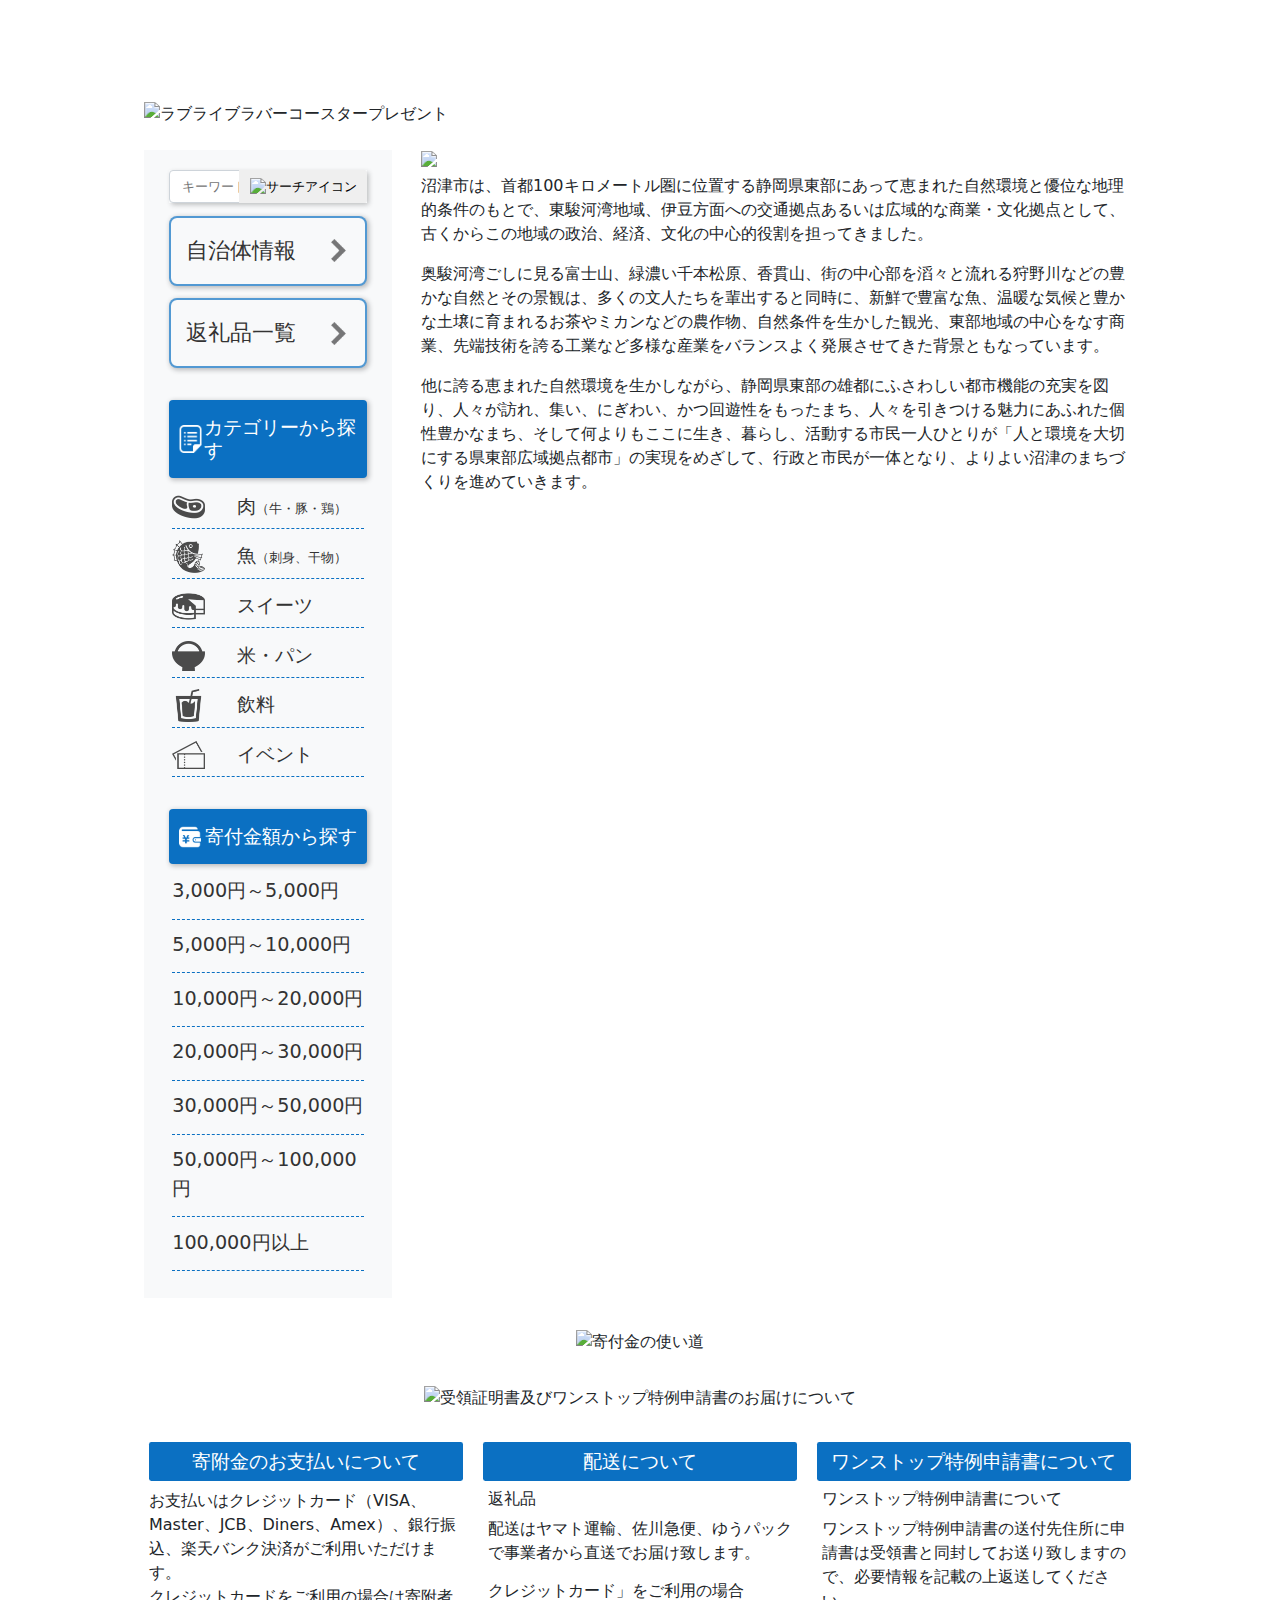
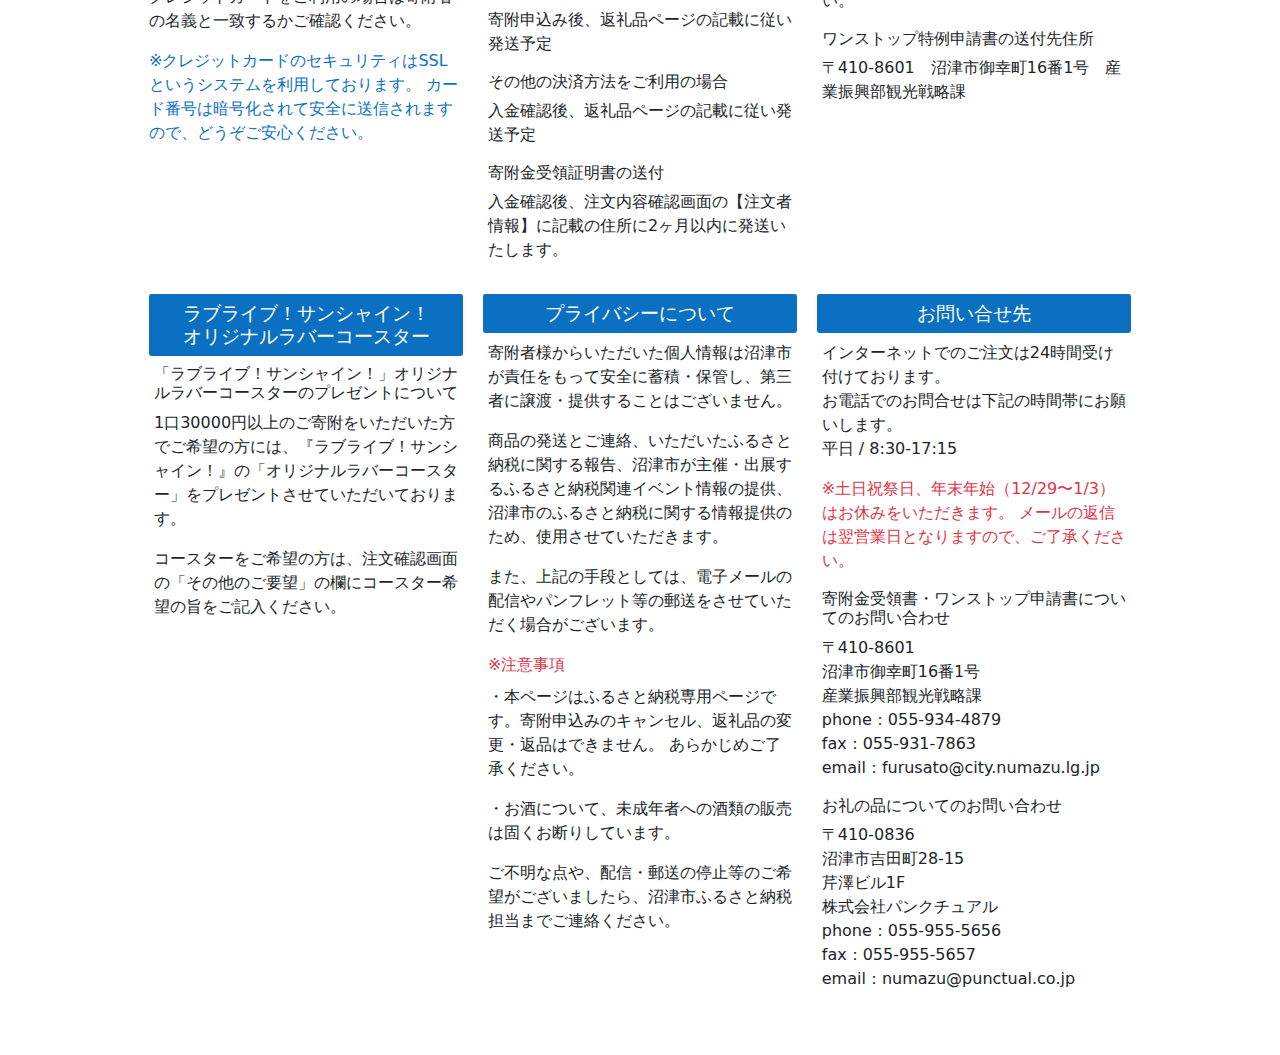
==== disgold/html/index_all_disgold.html @ 3822e291 "-" ====
<!DOCTYPE html>
<html lang="ja">

<head>
    <meta charset="UTF-8">
    <meta http-equiv="X-UA-Compatible" content="IE=edge">
    <meta name="viewport" content="width=device-width, initial-scale=1.0">
    <title>Document</title>
    <link rel="stylesheet" href="../stylesheet/style_disgold.css">
</head>

<body>
    <!------------ header ------------>
    <div class="container">
        <div class="header-container">
            <header>
                <iframe src="https://event.rakuten.co.jp/furusato/shoppage/head_2018.html" width="1020" height="95px"
                    frameborder="0" scrolling="no"></iframe>
                <img class="w-100"
                    src="https://image.rakuten.co.jp/f222038-numazu/cabinet/08473230/08474943/imgrc0114746844.jpg"
                    alt="ラブライブラバーコースタープレゼント">
            </header>
        </div>


        <div class="main_wrapper">
            <!------------ side_nav ------------>
            <!------------ form ------------>
            <nav class="left-nav">
                <ul class="left-nav-ul">
                    <li class="left-nav-li">
                        <form class="left-form" method="get" action="https://esearch.rakuten.co.jp/rms/sd/esearch/vc">
                            <input type="hidden" name="sv" value="6">
                            <input type="hidden" name="sid" value="400499">
                            <input type="hidden" name="su" value="https://www.rakuten.co.jp/f222038-numazu/">
                            <input type="hidden" name="sn" value="静岡県沼津市">
                            <input class="form-control" name="sitem" type="text" placeholder="キーワードで検索">
                            <input type="hidden" name="f" value="A">
                            <button type="submit" class="search-btn">
                                <img src="https://www.rakuten.ne.jp/gold/f222038-numazu/media/icons/search.svg"
                                    alt="サーチアイコン">
                            </button>
                        </form>
                    </li>
                    <li class="left-nav-li">
                        <a href="https://www.rakuten.co.jp/f222038-numazu/info.html">
                            <div class="box">
                                <p>自治体情報</p>
                                <img src="../../media/icons/矢印アイコン　右4.png" alt="">
                            </div>
                        </a>
                    </li>
                    <li class="left-nav-li">
                        <a href="https://search.rakuten.co.jp/search/inshop-mall/-/999999/sid.400499">
                            <div class="box">
                                <p>返礼品一覧</p>
                                <img src="../../media/icons/矢印アイコン　右4.png" alt="">
                            </div>
                        </a>
                    </li>
                </ul>


                <!------------ category ------------>
                <div class="left-cat">
                    <ul class="left-cat-ul">
                        <li class="left-cat-li-head">
                            <div class="left-cat-li-wrp">
                                <img src="../../media/icons/チェックシートのアイコン.png" alt="">
                                <h2 class="left-h2">カテゴリーから探す</h2>
                            </div>
                        </li>
                        <li class="left-cat-li">
                            <a href="https://item.rakuten.co.jp/f222038-numazu/c/0000000002/">
                                <div class="left-cat-li-wrp">
                                    <img src="../../media/icons/ステーキアイコン4.png" alt="">
                                    <p>肉<span style="font-size: 13px;">（牛・豚・鶏）</span></p>
                                </div>
                            </a>
                        </li>
                        <li class="left-cat-li">
                            <a href="https://item.rakuten.co.jp/f222038-numazu/c/0000000006/">
                                <div class="left-cat-li-wrp">
                                    <img src="../../media/icons/鯛のフリーアイコン.png" alt="">
                                    <p>魚<span style="font-size: 13px;">（刺身、干物）</span></p>
                                </div>
                            </a>
                        </li>
                        <li class="left-cat-li">
                            <a href="https://item.rakuten.co.jp/f222038-numazu/c/0000000009/">
                                <div class="left-cat-li-wrp">
                                    <img src="../../media/icons/ケーキのアイコン2.png" alt="">
                                    <p>スイーツ</p>
                                </div>
                            </a>
                        </li>
                        <li class="left-cat-li">
                            <a href="https://item.rakuten.co.jp/f222038-numazu/c/0000000003/">
                                <div class="left-cat-li-wrp">
                                    <img src="../../media/icons/ご飯のアイコン.png" alt="">
                                    <p>米・パン</p>
                                </div>
                            </a>
                        </li>
                        <li class="left-cat-li">
                            <a href="https://item.rakuten.co.jp/f222038-numazu/c/0000000008/">
                                <div class="left-cat-li-wrp">
                                    <img src="../../media/icons/無料のジュースアイコン素材.png" alt="">
                                    <p>飲料</p>
                                </div>
                            </a>
                        </li>
                        <li class="left-cat-li">
                            <a href="https://item.rakuten.co.jp/f222038-numazu/c/0000000014/">
                                <div class="left-cat-li-wrp">
                                    <img src="../../media/icons/チケットのアイコン4.png" alt="">
                                    <p>イベント</p>
                                </div>
                            </a>
                        </li>
                    </ul>
                </div>



                <!------------ amount ------------>
                <div class="left-amount">
                    <ul class="left-cat-ul">
                        <li class="left-cat-li-head">
                            <div class="left-cat-li-wrp">
                                <img src="../../media/icons/円マーク付きお財布アイコン1.png" alt="">
                                <h2 class="left-h2">寄付金額から探す</h2>
                            </div>
                        </li>
                        <li class="left-cat-li">
                            <a href="https://search.rakuten.co.jp/search/mall/?max=5000&sid=400499">
                                <p>3,000円～5,000円</p>
                            </a>
                        </li>
                        <li class="left-cat-li">
                            <a href="https://search.rakuten.co.jp/search/mall/?max=10000&min=5000&sid=400499">
                                <p>5,000円～10,000円</p>
                            </a>
                        </li>
                        <li class="left-cat-li">
                            <a href="https://search.rakuten.co.jp/search/mall/?max=20000&min=10000&sid=400499">
                                <p>10,000円～20,000円</p>
                            </a>
                        </li>
                        <li class="left-cat-li">
                            <a href="https://search.rakuten.co.jp/search/mall/?max=30000&min=20000&sid=400499">
                                <p>20,000円～30,000円</p>
                            </a>
                        </li>
                        <li class="left-cat-li">
                            <a href="https://search.rakuten.co.jp/search/mall/?max=50000&min=30000&sid=400499">
                                <p>30,000円～50,000円</p>
                            </a>
                        </li>
                        <li class="left-cat-li">
                            <a href="https://search.rakuten.co.jp/search/mall/?max=100000&min=50000&sid=400499">
                                <p>50,000円～100,000円</p>
                            </a>
                        </li>
                        <li class="left-cat-li">
                            <a href="https://search.rakuten.co.jp/search/mall/?min=100000&sid=400499">
                                <p>100,000円以上</p>
                            </a>
                        </li>
                    </ul>
                </div>
            </nav>


            <!------------ main ------------>
            <div class="main">
                <section class="numazu-pr">
                    <img src="https://image.rakuten.co.jp/f222038-numazu/cabinet/imgrc0110592953.jpg">
                    <p>沼津市は、首都100キロメートル圏に位置する静岡県東部にあって恵まれた自然環境と優位な地理的条件のもとで、東駿河湾地域、伊豆方面への交通拠点あるいは広域的な商業・文化拠点として、古くからこの地域の政治、経済、文化の中心的役割を担ってきました。
                    </p>
                    <p>奥駿河湾ごしに見る富士山、緑濃い千本松原、香貫山、街の中心部を滔々と流れる狩野川などの豊かな自然とその景観は、多くの文人たちを輩出すると同時に、新鮮で豊富な魚、温暖な気候と豊かな土壌に育まれるお茶やミカンなどの農作物、自然条件を生かした観光、東部地域の中心をなす商業、先端技術を誇る工業など多様な産業をバランスよく発展させてきた背景ともなっています。
                    </p>
                    <p>他に誇る恵まれた自然環境を生かしながら、静岡県東部の雄都にふさわしい都市機能の充実を図り、人々が訪れ、集い、にぎわい、かつ回遊性をもったまち、人々を引きつける魅力にあふれた個性豊かなまち、そして何よりもここに生き、暮らし、活動する市民一人ひとりが「人と環境を大切にする県東部広域拠点都市」の実現をめざして、行政と市民が一体となり、よりよい沼津のまちづくりを進めていきます。
                    </p>
                </section>
            </div>
        </div>


        <!------------ foorter ------------>
        <footer>
            <section>
                <ul class="footer-images">
                    <li class="footer-img">
                        <img src="https://image.rakuten.co.jp/f222038-numazu/cabinet/08473230/08474942/imgrc0114746095.jpg"
                            alt="寄付金の使い道">
                    </li>
                    <li class="footer-img">
                        <img src="https://image.rakuten.co.jp/f222038-numazu/cabinet/08473230/08474942/imgrc0114753005.jpg"
                            alt="受領証明書及びワンストップ特例申請書のお届けについて">
                    </li>
                </ul>
            </section>


            <section>
                <ul class="notes">
                    <li class="note">
                        <h3 class="note-head-line">寄附金のお支払いについて</h3>
                        <p>
                            お支払いはクレジットカード（VISA、Master、JCB、Diners、Amex）、銀行振込、楽天バンク決済がご利用いただけます。<br>
                            クレジットカードをご利用の場合は寄附者の名義と一致するかご確認ください。
                        </p>
                        <p class="text-primary">
                            ※クレジットカードのセキュリティはSSLというシステムを利用しております。
                            カード番号は暗号化されて安全に送信されますので、どうぞご安心ください。
                        </p>
                    </li>

                    <li class="note">
                        <h3 class="note-head-line">配送について</h3>
                        <ul class="note-item-ul">
                            <li class="note-item-li">
                                <h4>返礼品</h4>
                                <p>配送はヤマト運輸、佐川急便、ゆうパックで事業者から直送でお届け致します。
                                </p>
                            </li>
                            <li class="note-item-li">
                                <h4>クレジットカード」をご利用の場合</h4>
                                <p>寄附申込み後、返礼品ページの記載に従い発送予定</p>
                            </li>
                            <li class="note-item-li">
                                <h4>その他の決済方法をご利用の場合</h4>
                                <p>入金確認後、返礼品ページの記載に従い発送予定</p>
                            </li>
                            <li class="note-item-li">
                                <h4>寄附金受領証明書の送付</h4>
                                <p>入金確認後、注文内容確認画面の【注文者情報】に記載の住所に2ヶ月以内に発送いたします。</p>
                            </li>
                        </ul>
                    </li>

                    <li class="note">
                        <h3 class="note-head-line">ワンストップ特例申請書について</h3>
                        <ul class="note-item-ul">
                            <li class="note-item-li">
                                <h4>ワンストップ特例申請書について</h4>
                                <p>ワンストップ特例申請書の送付先住所に申請書は受領書と同封してお送り致しますので、必要情報を記載の上返送してください。</p>
                            </li>
                            <li class="note-item-li">
                                <h4>ワンストップ特例申請書の送付先住所</h4>
                                <p>〒410-8601　沼津市御幸町16番1号　産業振興部観光戦略課</p>
                            </li>
                        </ul>
                    </li>

                    <li class="note">
                        <h3 class="note-head-line">ラブライブ！サンシャイン！<br>オリジナルラバーコースター</h3>
                        <ul class="note-item-ul">
                            <li class="note-item-li">
                                <h4>「ラブライブ！サンシャイン！」オリジナルラバーコースターのプレゼントについて</h4>
                                <p>1口30000円以上のご寄附をいただいた方でご希望の方には、『ラブライブ！サンシャイン！』の「オリジナルラバーコースター」をプレゼントさせていただいております。
                                </p>
                                <p>コースターをご希望の方は、注文確認画面の「その他のご要望」の欄にコースター希望の旨をご記入ください。</p>
                            </li>
                        </ul>
                    </li>

                    <li class="note">
                        <h3 class="note-head-line">プライバシーについて</h3>
                        <ul class="note-item-ul">
                            <li class="note-item-li">
                                <p>
                                    寄附者様からいただいた個人情報は沼津市が責任をもって安全に蓄積・保管し、第三者に譲渡・提供することはございません。</p>
                                <p>商品の発送とご連絡、いただいたふるさと納税に関する報告、沼津市が主催・出展するふるさと納税関連イベント情報の提供、沼津市のふるさと納税に関する情報提供のため、使用させていただきます。
                                </p>
                                <p>また、上記の手段としては、電子メールの配信やパンフレット等の郵送をさせていただく場合がございます。</p>
                            </li>
                            <li class="note-item-li">
                                <p class="text-danger">※注意事項</p>
                                <p>・本ページはふるさと納税専用ページです。寄附申込みのキャンセル、返礼品の変更・返品はできません。 あらかじめご了承ください。
                                </p>
                                <p>・お酒について、未成年者への酒類の販売は固くお断りしています。</p>
                            </li>
                            <li class="note-item-li">
                                <p>
                                    ご不明な点や、配信・郵送の停止等のご希望がございましたら、沼津市ふるさと納税担当までご連絡ください。
                                </p>
                            </li>
                        </ul>
                    </li>

                    <li class="note">
                        <h3 class="note-head-line">お問い合せ先</h3>
                        <ul class="note-item-ul">
                            <li class="note-item-li">
                                <p>
                                    インターネットでのご注文は24時間受け付けております。<br>
                                    お電話でのお問合せは下記の時間帯にお願いします。<br>
                                    平日 / 8:30-17:15
                                </p>
                                <p class="text-danger">※土日祝祭日、年末年始（12/29&#12316;1/3）はお休みをいただきます。
                                    メールの返信は翌営業日となりますので、ご了承ください。
                                <p>
                            <li class="note-item-li">
                                <h4>寄附金受領書・ワンストップ申請書についてのお問い合わせ</h4>
                                <address>
                                    <p>
                                        〒410-8601<br>
                                        沼津市御幸町16番1号<br>
                                        産業振興部観光戦略課<br>
                                        phone：055-934-4879<br>
                                        fax：055-931-7863<br>
                                        email：furusato@city.numazu.lg.jp<br>
                                    </p>
                                </address>
                            </li>
                            <li class="note-item-li">
                                <h4>お礼の品についてのお問い合わせ</h4>
                                <address>
                                    <p>
                                        〒410-0836<br>
                                        沼津市吉田町28-15<br>
                                        芹澤ビル1F<br>
                                        株式会社パンクチュアル<br>
                                        phone：055-955-5656<br>
                                        fax：055-955-5657<br>
                                        email：numazu@punctual.co.jp<br>
                                    </p>
                                </address>
                            </li>
                        </ul>
                    </li>
                </ul>
            </section>
        </footer>
    </div>
</body>

</html>
---- disgold/stylesheet/style_disgold.css ----
*,::after,::before{-webkit-box-sizing:border-box;box-sizing:border-box}body{margin:0;font-family:system-ui, -apple-system, "Segoe UI", Roboto, "Helvetica Neue", Arial, "Noto Sans", "Liberation Sans", sans-serif, "Apple Color Emoji", "Segoe UI Emoji", "Segoe UI Symbol", "Noto Color Emoji";font-size:16px;font-weight:400;line-height:1.5;color:#212529;background-color:#fff}.h1,.h2,.h3,.h4,h1,h2,h3,h4{margin-top:0;margin-bottom:.5rem;font-weight:700;line-height:1.2}.h1,h1{font-size:1.5rem}.h2,h2{font-size:1.2rem}.h3,h3{font-size:1.2rem}.h4,h4{font-size:1.1rem}p{margin-top:0;margin-bottom:1rem}address{margin-bottom:1rem;font-style:normal;line-height:inherit}ul{list-style-type:none;padding:0 5px;margin-bottom:1rem;margin-top:0;margin-bottom:0}a{color:#0b70c2;text-decoration:underline}a:hover{opacity:.8}.container{max-width:992px;margin:0 auto}.header-container{max-width:1030px;margin-bottom:.6rem}.w-100{width:100%}.d-block{display:block}.d-flex{display:-webkit-box;display:-ms-flexbox;display:flex}.text-white{color:#fff}.text-danger{color:#dc3545}.text-primary{color:#0b70c2}header{margin-bottom:1.5rem}header iframe{margin-left:30px}.left-nav{color:#6c757d;background-color:#f8f9fa;padding:20px 20px 16px;width:250px}.left-nav-li{margin-bottom:.8rem}.left-nav-li .left-form{position:relative;-webkit-box-shadow:1.5px 1.5px 5px rgba(33,37,41,0.3);box-shadow:1.5px 1.5px 5px rgba(33,37,41,0.3)}.left-nav-li .left-form .form-control{display:block;width:100%;padding:.375rem .75rem;font-size:.8rem;font-weight:400;line-height:1.5;color:#212529;background-color:#fff;background-clip:padding-box;border:1px solid #ced4da;border-radius:.25rem}.left-nav-li .left-form .text-input{height:100%}.left-nav-li .left-form .search-btn{border-radius:0;-webkit-box-align:center;-ms-flex-align:center;align-items:center;background-color:#f8f9fa;border:none;width:100%;padding:0;position:absolute;padding-left:.8em;padding-right:.8em;right:0;bottom:0;height:100%;cursor:pointer;width:auto;background-color:#efefef;border-radius:0 .25em .25em 0 / 0 .25em .25em 0}.left-nav-li a{text-decoration:none !important}.left-nav-li a .box{border-radius:0;-webkit-box-align:center;-ms-flex-align:center;align-items:center;background-color:#f8f9fa;border:2px solid rgba(11,112,194,0.7);width:100%;padding:1rem 0;-webkit-box-shadow:1.5px 1.5px 5px rgba(33,37,41,0.3);box-shadow:1.5px 1.5px 5px rgba(33,37,41,0.3);display:-webkit-box;display:-ms-flexbox;display:flex;align-items:center;-ms-flex-pack:distribute;justify-content:space-around;border-radius:.5rem;-webkit-transition:.3s;transition:.3s}.left-nav-li a .box:hover{-webkit-transform:translateX(10px);transform:translateX(10px);-webkit-transition:.3s;transition:.3s}.left-nav-li a .box img{width:12%;opacity:.6}.left-nav-li a .box p{color:#333;font-size:1.4em;font-weight:400;margin-bottom:0}.left-cat-li-head{margin:2rem 0 .8rem}.left-cat-li-head .left-cat-li-wrp{display:-webkit-box;display:-ms-flexbox;display:flex;border-radius:.25rem;-webkit-box-align:center;-ms-flex-align:center;align-items:center;background-color:#0b70c2;border:none;width:100%;padding:1rem 0.5rem;-ms-flex-pack:distribute;justify-content:space-around;-webkit-box-shadow:1.5px 1.5px 5px rgba(33,37,41,0.3);box-shadow:1.5px 1.5px 5px rgba(33,37,41,0.3)}.left-cat-li-head .left-cat-li-wrp .left-h2{color:#fff;font-size:1.2rem;font-weight:400;margin-bottom:0}.left-cat-li-head .left-cat-li-wrp img{width:15%}.left-cat-li{background-color:none;margin:0 .2rem .7rem;border-bottom:1px dashed #0b70c2;padding-bottom:.3rem}.left-cat-li a{text-decoration:none}.left-cat-li a .left-cat-li-wrp{display:-webkit-box;display:-ms-flexbox;display:flex;-webkit-box-align:center;-ms-flex-align:center;align-items:center;-webkit-box-pack:none;-ms-flex-pack:none;justify-content:none;-webkit-transition:.3s;transition:.3s}.left-cat-li a .left-cat-li-wrp:hover{-webkit-transform:translateX(10px);transform:translateX(10px);-webkit-transition:.3s;transition:.3s}.left-cat-li a .left-cat-li-wrp img{width:17%}.left-cat-li a .left-cat-li-wrp p{color:#333;font-size:1.2rem;font-weight:400;margin-left:2rem;margin-bottom:0}.left-amount .left-cat-li-head img{width:12%}.left-amount .left-cat-li a{display:block;-webkit-transition:.3s;transition:.3s}.left-amount .left-cat-li a:hover{opacity:1;-webkit-transform:translateX(10px);transform:translateX(10px);-webkit-transition:.3s;transition:.3s}.left-amount .left-cat-li a p{color:#333;font-size:1.2rem;font-weight:400;padding-bottom:.5rem;margin-bottom:0}.main_wrapper{display:-webkit-box;display:-ms-flexbox;display:flex;-webkit-box-pack:justify !important;-ms-flex-pack:justify !important;justify-content:space-between !important}.main{width:750px;padding-left:1.8rem}.main img{width:100%}footer{margin:2rem auto}.footer-images .footer-img{margin-bottom:2rem;text-align:center}.footer-images .footer-img img{width:75%}.notes{display:-webkit-box;display:-ms-flexbox;display:flex;-webkit-box-pack:justify;-ms-flex-pack:justify;justify-content:space-between;-ms-flex-wrap:wrap;flex-wrap:wrap}.notes .note{width:32%;margin-bottom:1rem}.notes .note .note-head-line{border-radius:.15rem;-webkit-box-align:center;-ms-flex-align:center;align-items:center;background-color:#0b70c2;border:none;width:100%;padding:1rem 0;color:#fff;font-size:1.2rem;font-weight:400;text-align:center;padding:.5rem 0}.notes .note .note-item-li:not(:last-of-type){margin-bottom:1rem}.notes .note .note-item-li h4{font-size:1rem;font-weight:500}.notes .note .note-item-li .text-danger{margin-bottom:.5rem}#rakutenLimitedId_aroundCart span.choice+select{display:block;padding:6px;margin-bottom:2px;border-radius:2px}#rakutenLimitedId_aroundCart span.choice{display:block;position:relative;padding:6px;margin:5px 0 3px}#rakutenLimitedId_aroundCart td.floating-cart-options-table:after,#rakutenLimitedId_aroundCart td.floating-cart-options-table:before{display:block;content:"";height:1.5px;background:#ccc;width:100%;margin:20px auto;border-radius:2px}#rakutenLimitedId_aroundCart input[value="寄附を申し込む"]{background:url("https://image.rakuten.co.jp/_support-os/cabinet/04579909/imgrc0066494268.jpg") left top no-repeat !important;width:240px;height:50px;text-indent:100%;white-space:nowrap;overflow:hidden;border:none;padding:0;margin-top:5px 0;cursor:pointer}#rakutenLimitedId_aroundCart input[value="寄附を申し込む"]:hover{opacity:.8}
/*# sourceMappingURL=style_disgold.css.map */
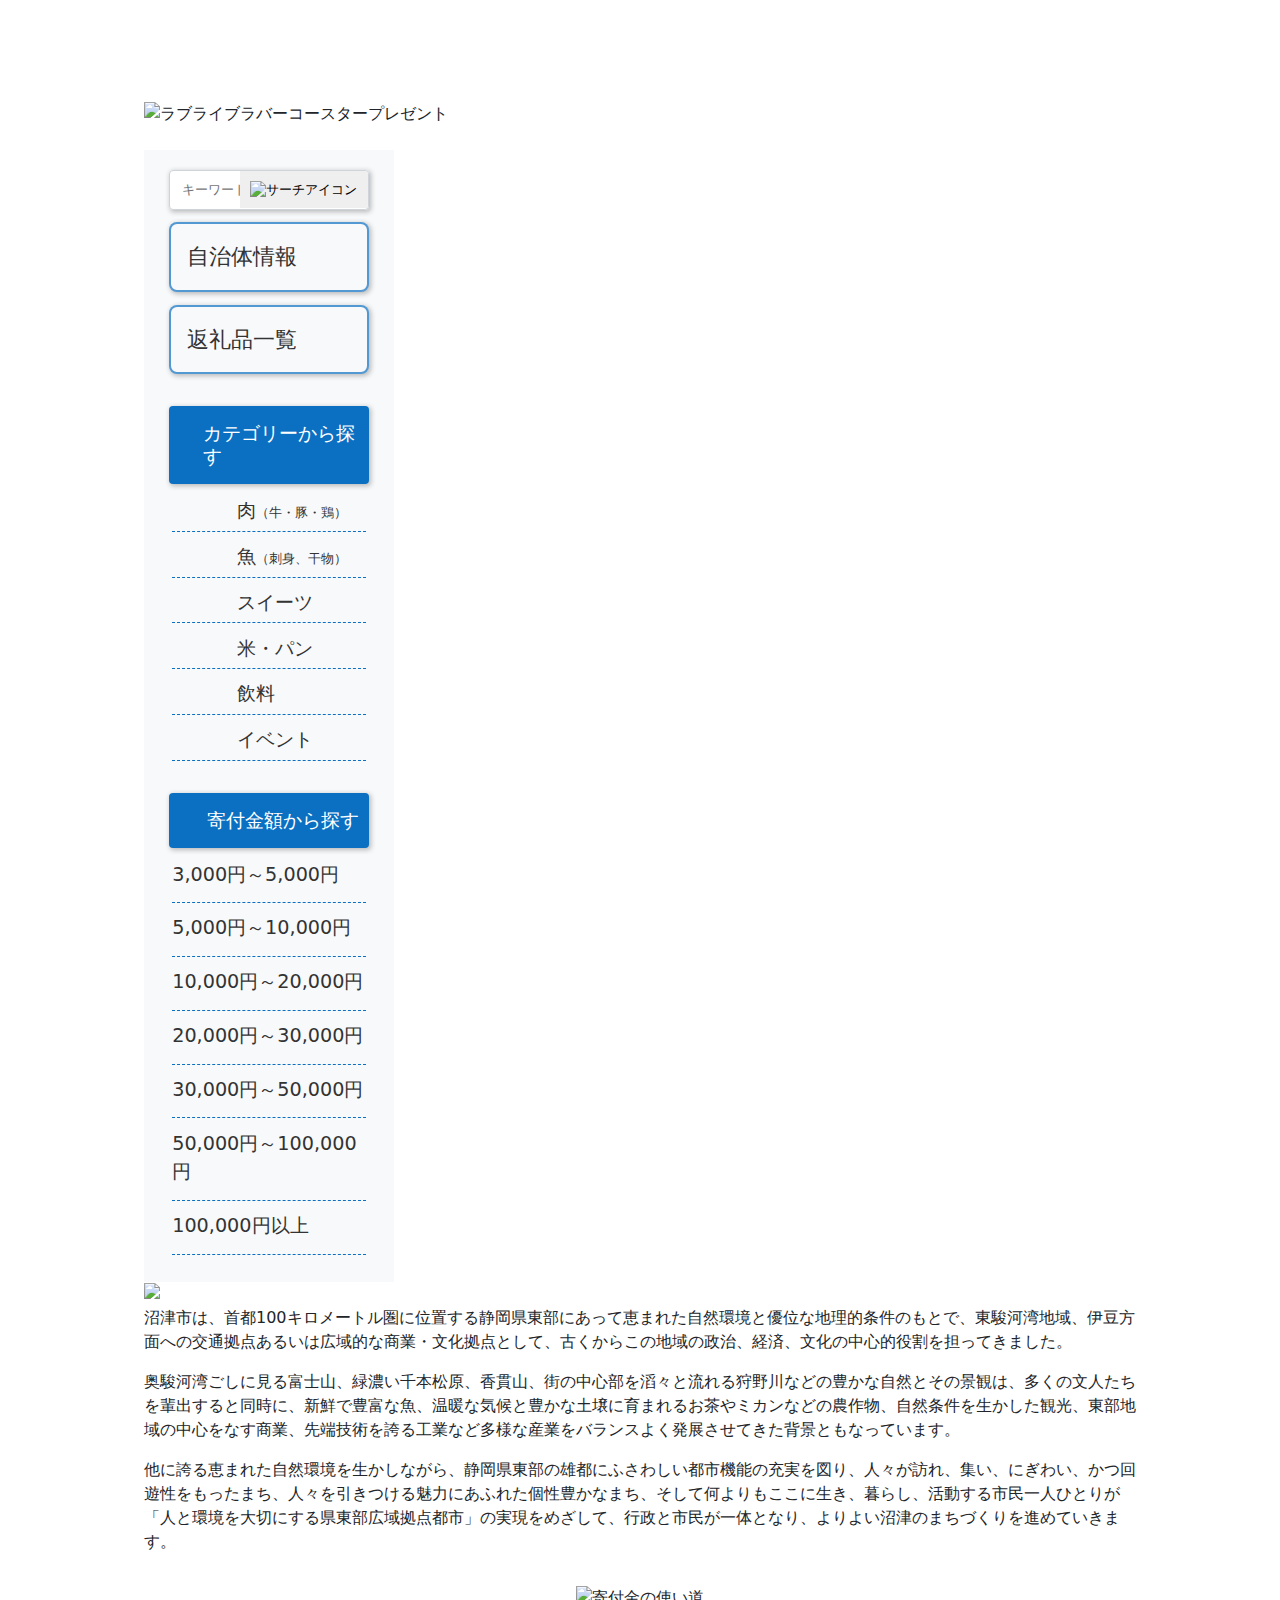
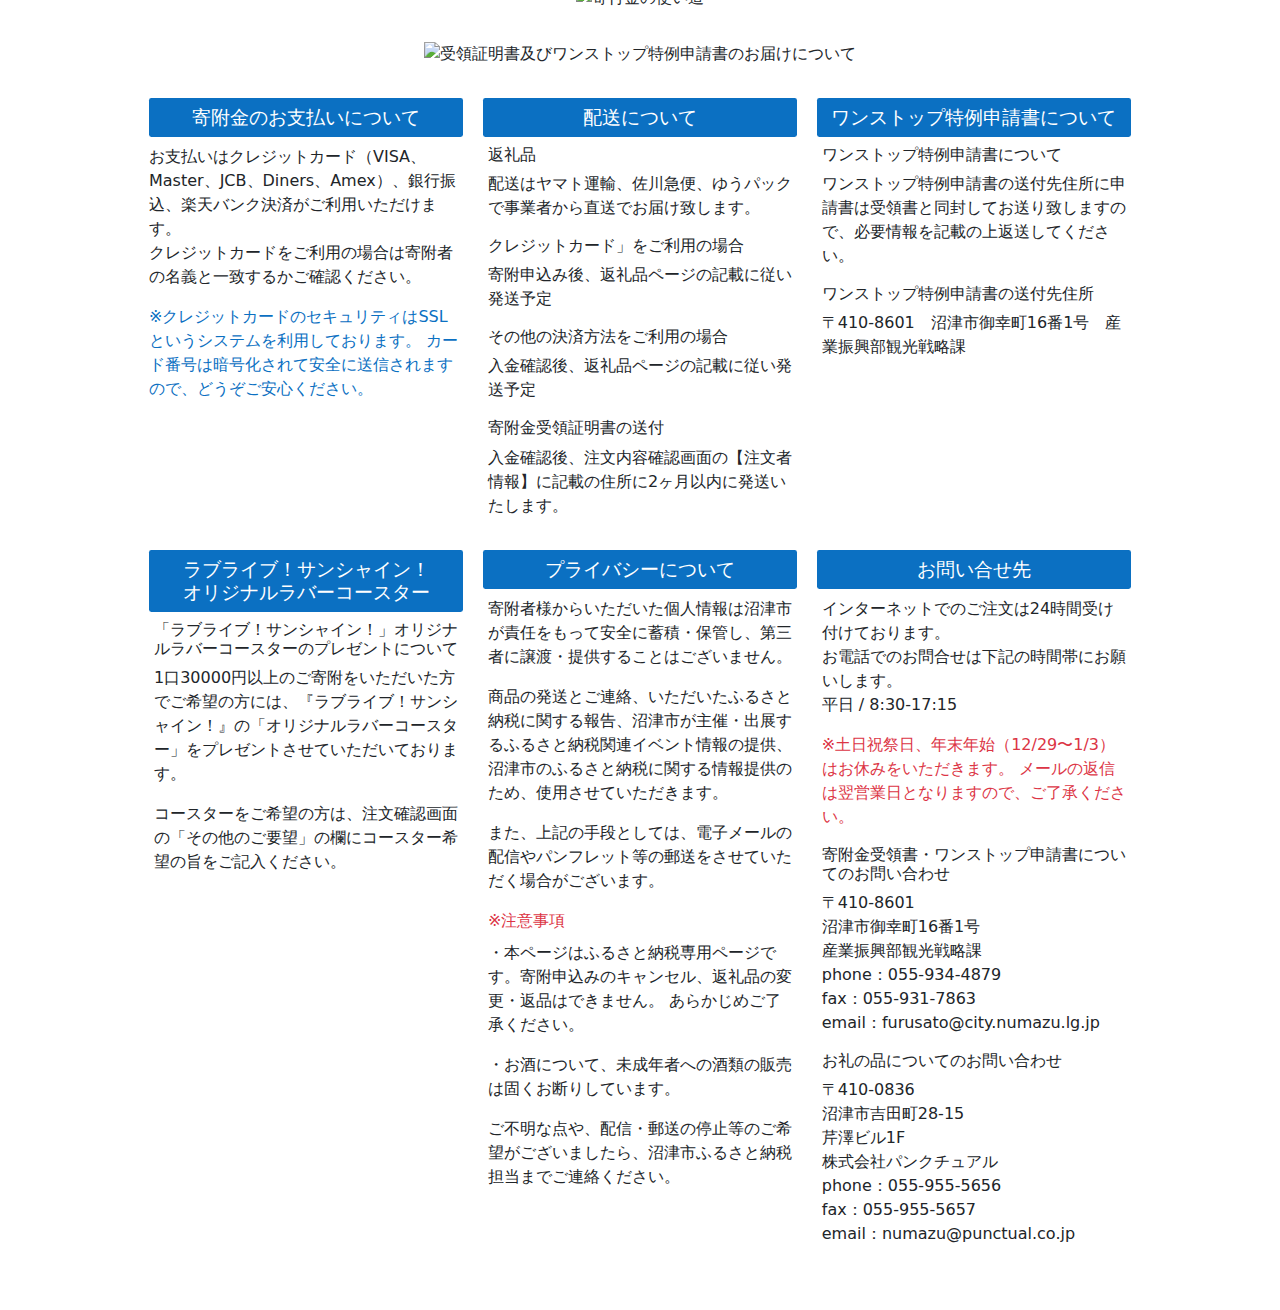
==== commit a879d629: "---" ====
--- a/disgold/html/index_all_disgold.html
+++ b/disgold/html/index_all_disgold.html
@@ -46,7 +46,7 @@
                         <a href="https://www.rakuten.co.jp/f222038-numazu/info.html">
                             <div class="box">
                                 <p>自治体情報</p>
-                                <img src="../../media/icons/矢印アイコン　右4.png" alt="">
+                                <img src="https://www.rakuten.ne.jp/gold/f222038-numazu/media/icons/icon_arrow_right.png" alt="">
                             </div>
                         </a>
                     </li>
@@ -54,7 +54,7 @@
                         <a href="https://search.rakuten.co.jp/search/inshop-mall/-/999999/sid.400499">
                             <div class="box">
                                 <p>返礼品一覧</p>
-                                <img src="../../media/icons/矢印アイコン　右4.png" alt="">
+                                <img src="https://www.rakuten.ne.jp/gold/f222038-numazu/media/icons/icon_arrow_right.png" alt="">
                             </div>
                         </a>
                     </li>
@@ -66,14 +66,14 @@
                     <ul class="left-cat-ul">
                         <li class="left-cat-li-head">
                             <div class="left-cat-li-wrp">
-                                <img src="../../media/icons/チェックシートのアイコン.png" alt="">
+                                <img src="https://www.rakuten.ne.jp/gold/f222038-numazu/media/icons/icon_check_sheet.png" alt="">
                                 <h2 class="left-h2">カテゴリーから探す</h2>
                             </div>
                         </li>
                         <li class="left-cat-li">
                             <a href="https://item.rakuten.co.jp/f222038-numazu/c/0000000002/">
                                 <div class="left-cat-li-wrp">
-                                    <img src="../../media/icons/ステーキアイコン4.png" alt="">
+                                    <img src="https://www.rakuten.ne.jp/gold/f222038-numazu/media/icons/icon_meat.png" alt="">
                                     <p>肉<span style="font-size: 13px;">（牛・豚・鶏）</span></p>
                                 </div>
                             </a>
@@ -81,7 +81,7 @@
                         <li class="left-cat-li">
                             <a href="https://item.rakuten.co.jp/f222038-numazu/c/0000000006/">
                                 <div class="left-cat-li-wrp">
-                                    <img src="../../media/icons/鯛のフリーアイコン.png" alt="">
+                                    <img src="https://www.rakuten.ne.jp/gold/f222038-numazu/media/icons/icon_tai.png" alt="">
                                     <p>魚<span style="font-size: 13px;">（刺身、干物）</span></p>
                                 </div>
                             </a>
@@ -89,7 +89,7 @@
                         <li class="left-cat-li">
                             <a href="https://item.rakuten.co.jp/f222038-numazu/c/0000000009/">
                                 <div class="left-cat-li-wrp">
-                                    <img src="../../media/icons/ケーキのアイコン2.png" alt="">
+                                    <img src="https://www.rakuten.ne.jp/gold/f222038-numazu/media/icons/icon_cake.png" alt="">
                                     <p>スイーツ</p>
                                 </div>
                             </a>
@@ -97,7 +97,7 @@
                         <li class="left-cat-li">
                             <a href="https://item.rakuten.co.jp/f222038-numazu/c/0000000003/">
                                 <div class="left-cat-li-wrp">
-                                    <img src="../../media/icons/ご飯のアイコン.png" alt="">
+                                    <img src="https://www.rakuten.ne.jp/gold/f222038-numazu/media/icons/icon_rice.png" alt="">
                                     <p>米・パン</p>
                                 </div>
                             </a>
@@ -105,7 +105,7 @@
                         <li class="left-cat-li">
                             <a href="https://item.rakuten.co.jp/f222038-numazu/c/0000000008/">
                                 <div class="left-cat-li-wrp">
-                                    <img src="../../media/icons/無料のジュースアイコン素材.png" alt="">
+                                    <img src="https://www.rakuten.ne.jp/gold/f222038-numazu/media/icons/icon_juice.png" alt="">
                                     <p>飲料</p>
                                 </div>
                             </a>
@@ -113,7 +113,7 @@
                         <li class="left-cat-li">
                             <a href="https://item.rakuten.co.jp/f222038-numazu/c/0000000014/">
                                 <div class="left-cat-li-wrp">
-                                    <img src="../../media/icons/チケットのアイコン4.png" alt="">
+                                    <img src="https://www.rakuten.ne.jp/gold/f222038-numazu/media/icons/icon_ticket.png" alt="">
                                     <p>イベント</p>
                                 </div>
                             </a>
@@ -128,7 +128,7 @@
                     <ul class="left-cat-ul">
                         <li class="left-cat-li-head">
                             <div class="left-cat-li-wrp">
-                                <img src="../../media/icons/円マーク付きお財布アイコン1.png" alt="">
+                                <img src="https://www.rakuten.ne.jp/gold/f222038-numazu/media/icons/icon_wallet.png" alt="">
                                 <h2 class="left-h2">寄付金額から探す</h2>
                             </div>
                         </li>
--- a/disgold/stylesheet/style_disgold.css
+++ b/disgold/stylesheet/style_disgold.css
@@ -1,2 +1,2 @@
-*,::after,::before{-webkit-box-sizing:border-box;box-sizing:border-box}body{margin:0;font-family:system-ui, -apple-system, "Segoe UI", Roboto, "Helvetica Neue", Arial, "Noto Sans", "Liberation Sans", sans-serif, "Apple Color Emoji", "Segoe UI Emoji", "Segoe UI Symbol", "Noto Color Emoji";font-size:16px;font-weight:400;line-height:1.5;color:#212529;background-color:#fff}.h1,.h2,.h3,.h4,h1,h2,h3,h4{margin-top:0;margin-bottom:.5rem;font-weight:700;line-height:1.2}.h1,h1{font-size:1.5rem}.h2,h2{font-size:1.2rem}.h3,h3{font-size:1.2rem}.h4,h4{font-size:1.1rem}p{margin-top:0;margin-bottom:1rem}address{margin-bottom:1rem;font-style:normal;line-height:inherit}ul{list-style-type:none;padding:0 5px;margin-bottom:1rem;margin-top:0;margin-bottom:0}a{color:#0b70c2;text-decoration:underline}a:hover{opacity:.8}.container{max-width:992px;margin:0 auto}.header-container{max-width:1030px;margin-bottom:.6rem}.w-100{width:100%}.d-block{display:block}.d-flex{display:-webkit-box;display:-ms-flexbox;display:flex}.text-white{color:#fff}.text-danger{color:#dc3545}.text-primary{color:#0b70c2}header{margin-bottom:1.5rem}header iframe{margin-left:30px}.left-nav{color:#6c757d;background-color:#f8f9fa;padding:20px 20px 16px;width:250px}.left-nav-li{margin-bottom:.8rem}.left-nav-li .left-form{position:relative;-webkit-box-shadow:1.5px 1.5px 5px rgba(33,37,41,0.3);box-shadow:1.5px 1.5px 5px rgba(33,37,41,0.3)}.left-nav-li .left-form .form-control{display:block;width:100%;padding:.375rem .75rem;font-size:.8rem;font-weight:400;line-height:1.5;color:#212529;background-color:#fff;background-clip:padding-box;border:1px solid #ced4da;border-radius:.25rem}.left-nav-li .left-form .text-input{height:100%}.left-nav-li .left-form .search-btn{border-radius:0;-webkit-box-align:center;-ms-flex-align:center;align-items:center;background-color:#f8f9fa;border:none;width:100%;padding:0;position:absolute;padding-left:.8em;padding-right:.8em;right:0;bottom:0;height:100%;cursor:pointer;width:auto;background-color:#efefef;border-radius:0 .25em .25em 0 / 0 .25em .25em 0}.left-nav-li a{text-decoration:none !important}.left-nav-li a .box{border-radius:0;-webkit-box-align:center;-ms-flex-align:center;align-items:center;background-color:#f8f9fa;border:2px solid rgba(11,112,194,0.7);width:100%;padding:1rem 0;-webkit-box-shadow:1.5px 1.5px 5px rgba(33,37,41,0.3);box-shadow:1.5px 1.5px 5px rgba(33,37,41,0.3);display:-webkit-box;display:-ms-flexbox;display:flex;align-items:center;-ms-flex-pack:distribute;justify-content:space-around;border-radius:.5rem;-webkit-transition:.3s;transition:.3s}.left-nav-li a .box:hover{-webkit-transform:translateX(10px);transform:translateX(10px);-webkit-transition:.3s;transition:.3s}.left-nav-li a .box img{width:12%;opacity:.6}.left-nav-li a .box p{color:#333;font-size:1.4em;font-weight:400;margin-bottom:0}.left-cat-li-head{margin:2rem 0 .8rem}.left-cat-li-head .left-cat-li-wrp{display:-webkit-box;display:-ms-flexbox;display:flex;border-radius:.25rem;-webkit-box-align:center;-ms-flex-align:center;align-items:center;background-color:#0b70c2;border:none;width:100%;padding:1rem 0.5rem;-ms-flex-pack:distribute;justify-content:space-around;-webkit-box-shadow:1.5px 1.5px 5px rgba(33,37,41,0.3);box-shadow:1.5px 1.5px 5px rgba(33,37,41,0.3)}.left-cat-li-head .left-cat-li-wrp .left-h2{color:#fff;font-size:1.2rem;font-weight:400;margin-bottom:0}.left-cat-li-head .left-cat-li-wrp img{width:15%}.left-cat-li{background-color:none;margin:0 .2rem .7rem;border-bottom:1px dashed #0b70c2;padding-bottom:.3rem}.left-cat-li a{text-decoration:none}.left-cat-li a .left-cat-li-wrp{display:-webkit-box;display:-ms-flexbox;display:flex;-webkit-box-align:center;-ms-flex-align:center;align-items:center;-webkit-box-pack:none;-ms-flex-pack:none;justify-content:none;-webkit-transition:.3s;transition:.3s}.left-cat-li a .left-cat-li-wrp:hover{-webkit-transform:translateX(10px);transform:translateX(10px);-webkit-transition:.3s;transition:.3s}.left-cat-li a .left-cat-li-wrp img{width:17%}.left-cat-li a .left-cat-li-wrp p{color:#333;font-size:1.2rem;font-weight:400;margin-left:2rem;margin-bottom:0}.left-amount .left-cat-li-head img{width:12%}.left-amount .left-cat-li a{display:block;-webkit-transition:.3s;transition:.3s}.left-amount .left-cat-li a:hover{opacity:1;-webkit-transform:translateX(10px);transform:translateX(10px);-webkit-transition:.3s;transition:.3s}.left-amount .left-cat-li a p{color:#333;font-size:1.2rem;font-weight:400;padding-bottom:.5rem;margin-bottom:0}.main_wrapper{display:-webkit-box;display:-ms-flexbox;display:flex;-webkit-box-pack:justify !important;-ms-flex-pack:justify !important;justify-content:space-between !important}.main{width:750px;padding-left:1.8rem}.main img{width:100%}footer{margin:2rem auto}.footer-images .footer-img{margin-bottom:2rem;text-align:center}.footer-images .footer-img img{width:75%}.notes{display:-webkit-box;display:-ms-flexbox;display:flex;-webkit-box-pack:justify;-ms-flex-pack:justify;justify-content:space-between;-ms-flex-wrap:wrap;flex-wrap:wrap}.notes .note{width:32%;margin-bottom:1rem}.notes .note .note-head-line{border-radius:.15rem;-webkit-box-align:center;-ms-flex-align:center;align-items:center;background-color:#0b70c2;border:none;width:100%;padding:1rem 0;color:#fff;font-size:1.2rem;font-weight:400;text-align:center;padding:.5rem 0}.notes .note .note-item-li:not(:last-of-type){margin-bottom:1rem}.notes .note .note-item-li h4{font-size:1rem;font-weight:500}.notes .note .note-item-li .text-danger{margin-bottom:.5rem}#rakutenLimitedId_aroundCart span.choice+select{display:block;padding:6px;margin-bottom:2px;border-radius:2px}#rakutenLimitedId_aroundCart span.choice{display:block;position:relative;padding:6px;margin:5px 0 3px}#rakutenLimitedId_aroundCart td.floating-cart-options-table:after,#rakutenLimitedId_aroundCart td.floating-cart-options-table:before{display:block;content:"";height:1.5px;background:#ccc;width:100%;margin:20px auto;border-radius:2px}#rakutenLimitedId_aroundCart input[value="寄附を申し込む"]{background:url("https://image.rakuten.co.jp/_support-os/cabinet/04579909/imgrc0066494268.jpg") left top no-repeat !important;width:240px;height:50px;text-indent:100%;white-space:nowrap;overflow:hidden;border:none;padding:0;margin-top:5px 0;cursor:pointer}#rakutenLimitedId_aroundCart input[value="寄附を申し込む"]:hover{opacity:.8}
+*,::after,::before{-webkit-box-sizing:border-box;box-sizing:border-box}body{margin:0;font-family:system-ui, -apple-system, "Segoe UI", Roboto, "Helvetica Neue", Arial, "Noto Sans", "Liberation Sans", sans-serif, "Apple Color Emoji", "Segoe UI Emoji", "Segoe UI Symbol", "Noto Color Emoji";font-size:16px;font-weight:400;line-height:1.5;color:#212529;background-color:#fff}.h1,.h2,.h3,.h4,h1,h2,h3,h4{margin-top:0;margin-bottom:.5rem;font-weight:700;line-height:1.2}.h1,h1{font-size:1.5rem}.h2,h2{font-size:1.2rem}.h3,h3{font-size:1.2rem}.h4,h4{font-size:1.1rem}p{margin-top:0;margin-bottom:1rem}address{margin-bottom:1rem;font-style:normal;line-height:inherit}ul{list-style-type:none;padding:0 5px;margin-bottom:1rem;margin-top:0;margin-bottom:0}a{color:#0b70c2;text-decoration:underline}a:hover{opacity:.8}.container{max-width:992px;margin:0 auto}.header-container{max-width:1030px;margin-bottom:.6rem}.w-100{width:100%}.d-block{display:block}.d-flex{display:-webkit-box;display:-ms-flexbox;display:flex}.text-white{color:#fff}.text-danger{color:#dc3545}.text-primary{color:#0b70c2}header{margin-bottom:1.5rem}header iframe{margin-left:30px}.left-nav{color:#6c757d;background-color:#f8f9fa;padding:20px 20px 16px;width:250px}.left-nav-li{margin-bottom:.8rem}.left-nav-li .left-form{position:relative;-webkit-box-shadow:1.5px 1.5px 5px rgba(33,37,41,0.3);box-shadow:1.5px 1.5px 5px rgba(33,37,41,0.3);border-radius:.25rem}.left-nav-li .left-form .form-control{display:block;width:100%;padding:.375rem .75rem;font-size:.8rem;font-weight:400;line-height:2;color:#212529;background-color:#fff;background-clip:padding-box;border:1.5px solid #ced4da;border-radius:.25rem}.left-nav-li .left-form .text-input{height:100%}.left-nav-li .left-form .search-btn{border-radius:0;-webkit-box-align:center;-ms-flex-align:center;align-items:center;background-color:#f8f9fa;border:none;width:100%;padding:0;position:absolute;padding-left:.8em;padding-right:.8em;right:0.07rem;bottom:0.08rem;height:100%;cursor:pointer;width:auto;background-color:#efefef;border-radius:0 .25rem .25em 0 / 0 .25em .25em 0;height:94%}.left-nav-li a{text-decoration:none !important}.left-nav-li a .box{border-radius:0;-webkit-box-align:center;-ms-flex-align:center;align-items:center;background-color:#f8f9fa;border:2px solid rgba(11,112,194,0.7);width:100%;padding:1rem 0;-webkit-box-shadow:1.5px 1.5px 5px rgba(33,37,41,0.3);box-shadow:1.5px 1.5px 5px rgba(33,37,41,0.3);display:-webkit-box;display:-ms-flexbox;display:flex;align-items:center;-ms-flex-pack:distribute;justify-content:space-around;border-radius:.5rem;-webkit-transition:.3s;transition:.3s}.left-nav-li a .box:hover{-webkit-transform:translateX(10px);transform:translateX(10px);-webkit-transition:.3s;transition:.3s}.left-nav-li a .box img{width:12%;opacity:.6}.left-nav-li a .box p{color:#333;font-size:1.4em;font-weight:400;margin-bottom:0}.left-cat-li-head{margin:2rem 0 .8rem}.left-cat-li-head .left-cat-li-wrp{display:-webkit-box;display:-ms-flexbox;display:flex;border-radius:.25rem;-webkit-box-align:center;-ms-flex-align:center;align-items:center;background-color:#0b70c2;border:none;width:100%;padding:1rem 0.5rem;-ms-flex-pack:distribute;justify-content:space-around;-webkit-box-shadow:1.5px 1.5px 5px rgba(33,37,41,0.3);box-shadow:1.5px 1.5px 5px rgba(33,37,41,0.3)}.left-cat-li-head .left-cat-li-wrp .left-h2{color:#fff;font-size:1.2rem;font-weight:400;margin-bottom:0}.left-cat-li-head .left-cat-li-wrp img{width:15%}.left-cat-li{background-color:none;margin:0 .2rem .7rem;border-bottom:1px dashed #0b70c2;padding-bottom:.3rem}.left-cat-li a{text-decoration:none}.left-cat-li a .left-cat-li-wrp{display:-webkit-box;display:-ms-flexbox;display:flex;-webkit-box-align:center;-ms-flex-align:center;align-items:center;-webkit-box-pack:none;-ms-flex-pack:none;justify-content:none;-webkit-transition:.3s;transition:.3s}.left-cat-li a .left-cat-li-wrp:hover{-webkit-transform:translateX(10px);transform:translateX(10px);-webkit-transition:.3s;transition:.3s}.left-cat-li a .left-cat-li-wrp img{width:17%}.left-cat-li a .left-cat-li-wrp p{color:#333;font-size:1.2rem;font-weight:400;margin-left:2rem;margin-bottom:0}.left-amount .left-cat-li-head img{width:12%}.left-amount .left-cat-li a{display:block;-webkit-transition:.3s;transition:.3s}.left-amount .left-cat-li a:hover{opacity:1;-webkit-transform:translateX(10px);transform:translateX(10px);-webkit-transition:.3s;transition:.3s}.left-amount .left-cat-li a p{color:#333;font-size:1.2rem;font-weight:400;padding-bottom:.5rem;margin-bottom:0}footer{margin:2rem auto}.footer-images .footer-img{margin-bottom:2rem;text-align:center}.footer-images .footer-img img{width:75%}.notes{display:-webkit-box;display:-ms-flexbox;display:flex;-webkit-box-pack:justify;-ms-flex-pack:justify;justify-content:space-between;-ms-flex-wrap:wrap;flex-wrap:wrap}.notes .note{width:32%;margin-bottom:1rem}.notes .note .note-head-line{border-radius:.15rem;-webkit-box-align:center;-ms-flex-align:center;align-items:center;background-color:#0b70c2;border:none;width:100%;padding:1rem 0;color:#fff;font-size:1.2rem;font-weight:400;text-align:center;padding:.5rem 0}.notes .note .note-item-li:not(:last-of-type){margin-bottom:1rem}.notes .note .note-item-li h4{font-size:1rem;font-weight:500}.notes .note .note-item-li .text-danger{margin-bottom:.5rem}#rakutenLimitedId_aroundCart span.choice+select{display:block;padding:6px;margin-bottom:2px;border-radius:2px}#rakutenLimitedId_aroundCart span.choice{display:block;position:relative;padding:6px;margin:5px 0 3px}#rakutenLimitedId_aroundCart td.floating-cart-options-table:after,#rakutenLimitedId_aroundCart td.floating-cart-options-table:before{display:block;content:"";height:1.5px;background:#ccc;width:100%;margin:20px auto;border-radius:2px}#rakutenLimitedId_aroundCart input[value="寄附を申し込む"]{background:url("https://image.rakuten.co.jp/_support-os/cabinet/04579909/imgrc0066494268.jpg") left top no-repeat !important;width:240px;height:50px;text-indent:100%;white-space:nowrap;overflow:hidden;border:none;padding:0;margin-top:5px 0;cursor:pointer}#rakutenLimitedId_aroundCart input[value="寄附を申し込む"]:hover{opacity:.8}
 /*# sourceMappingURL=style_disgold.css.map */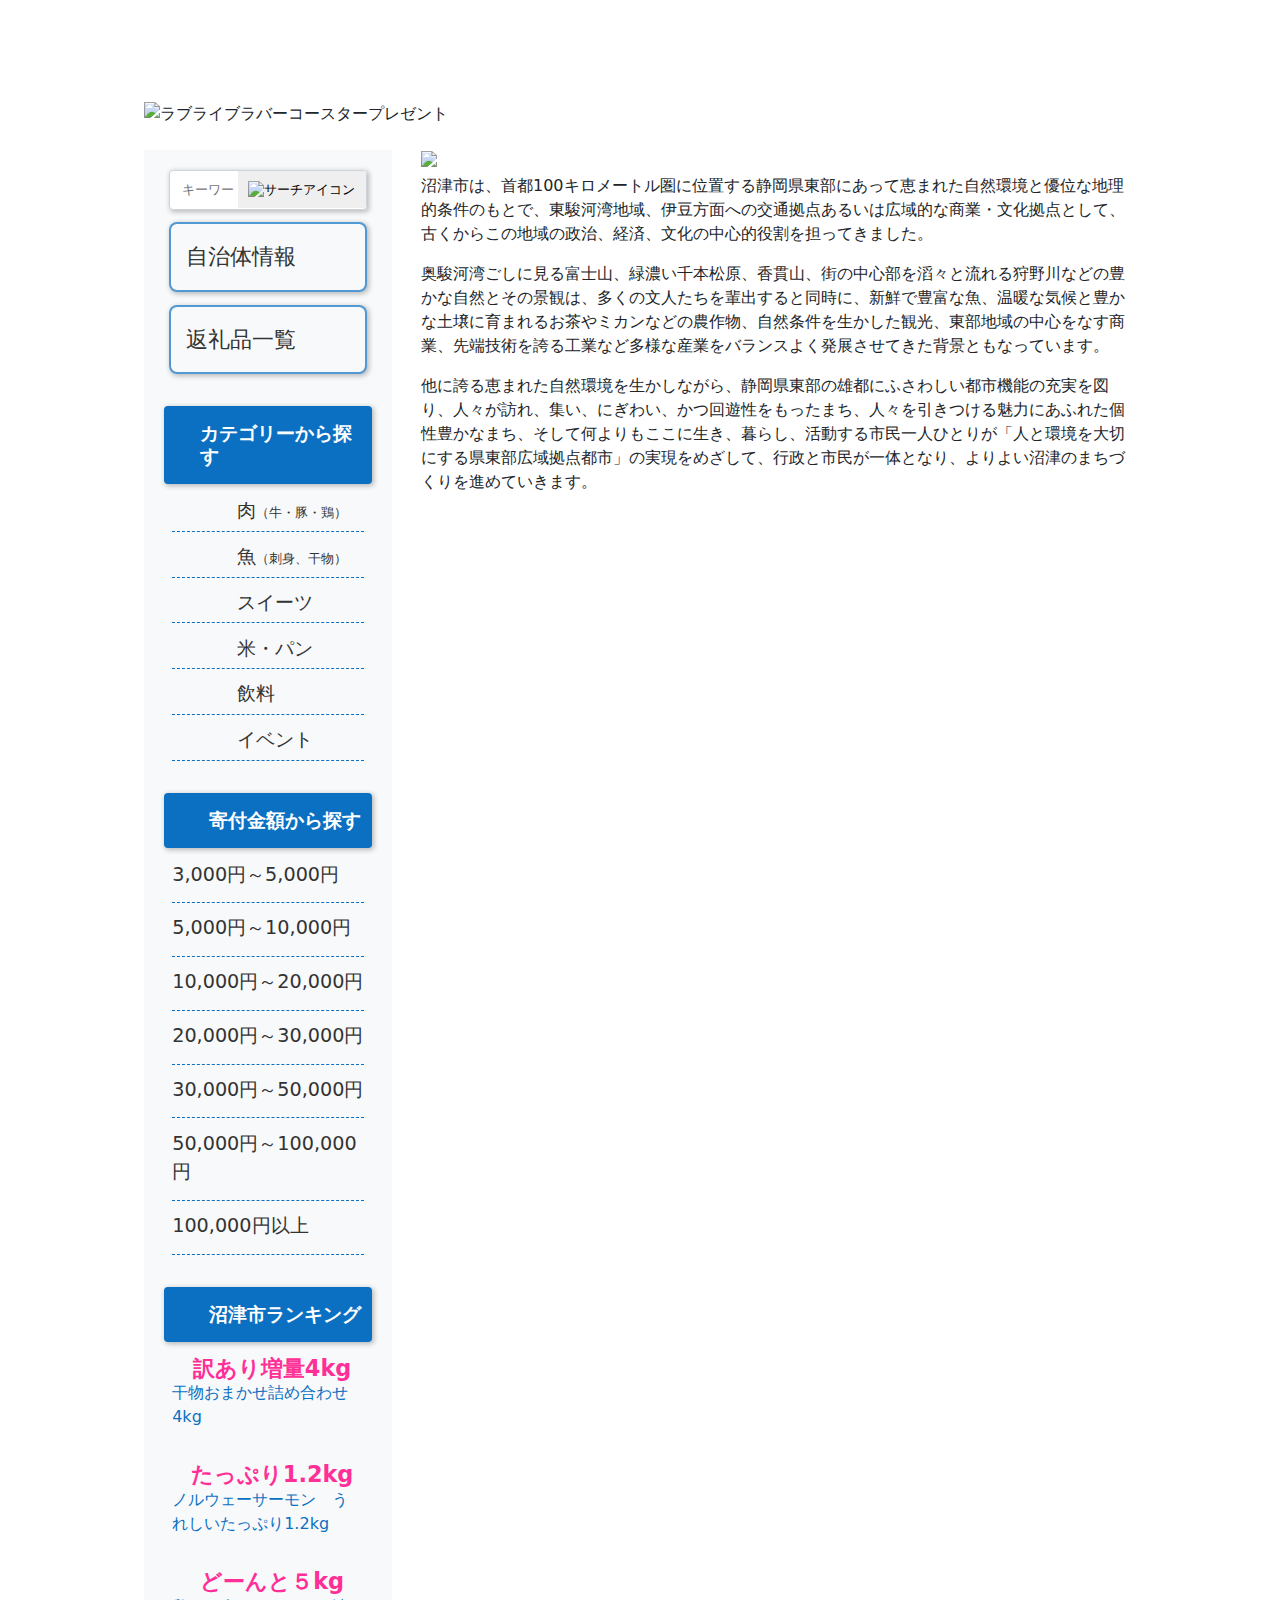
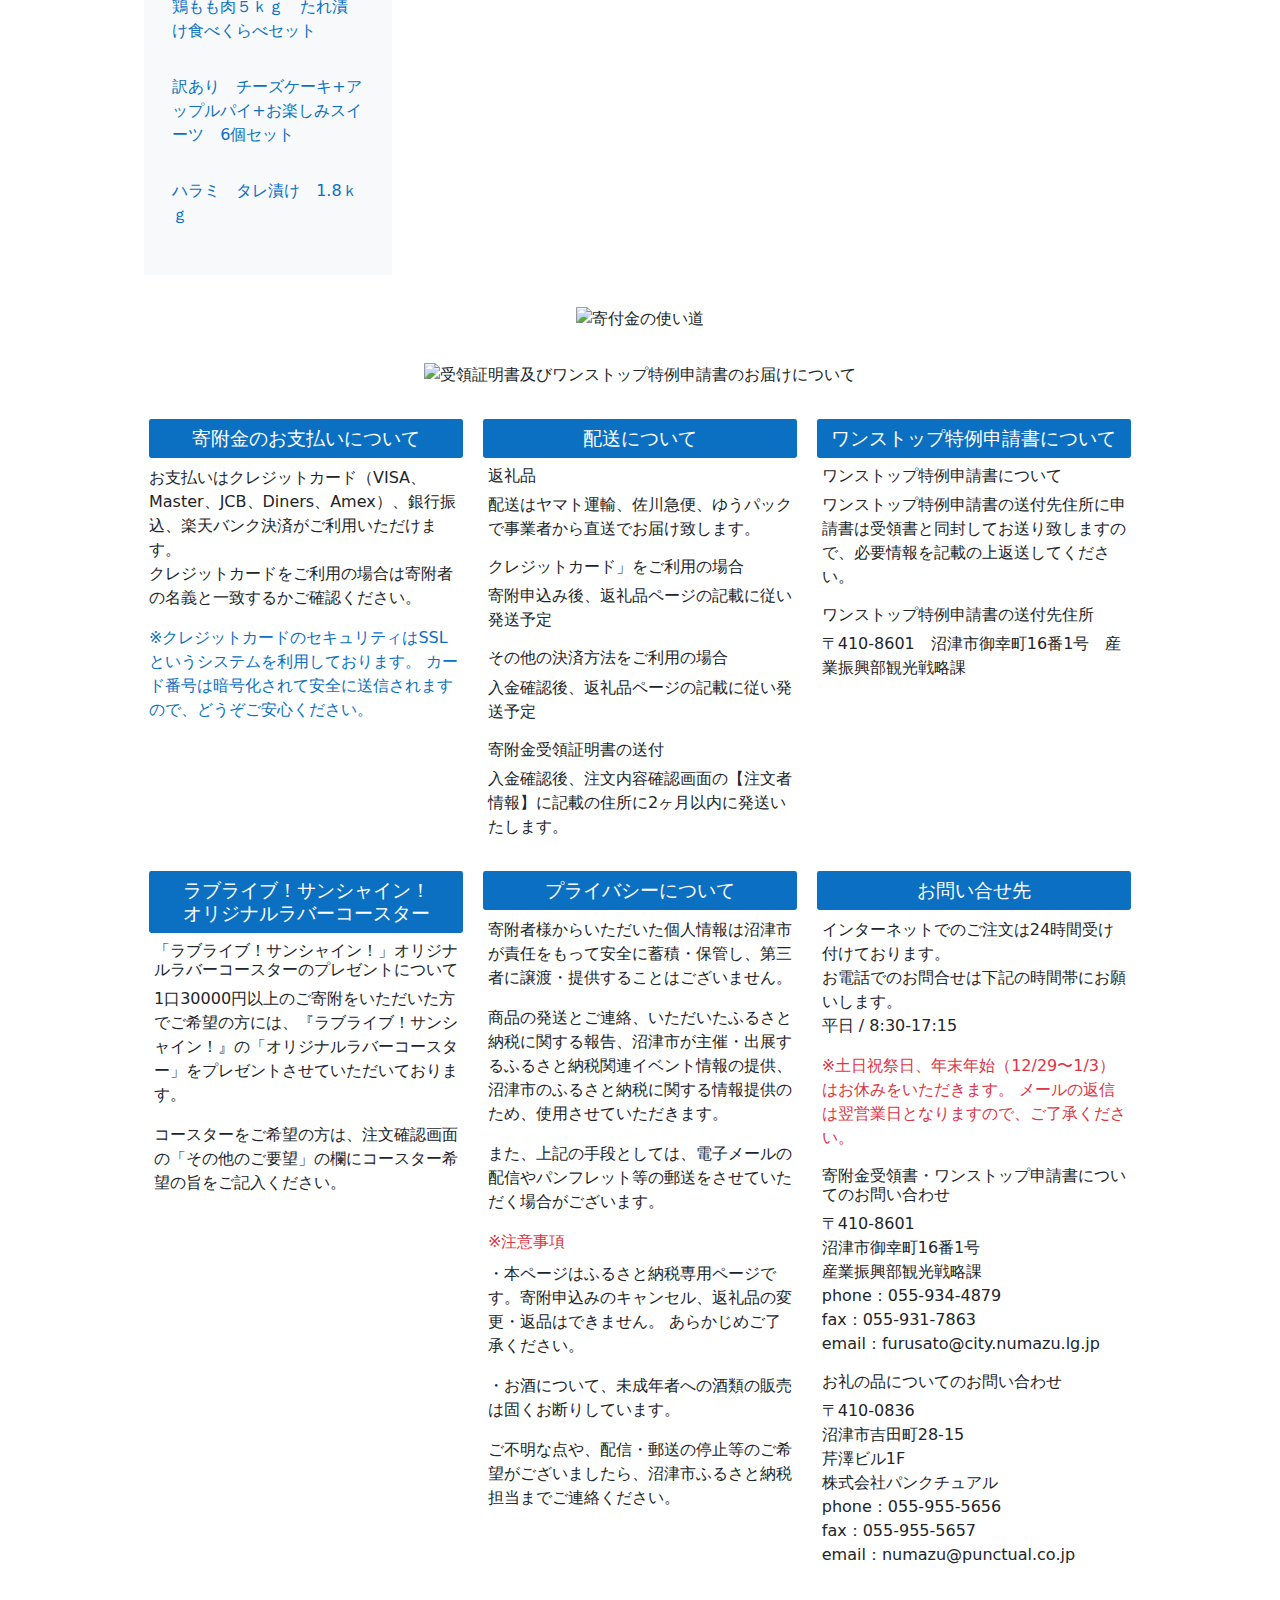
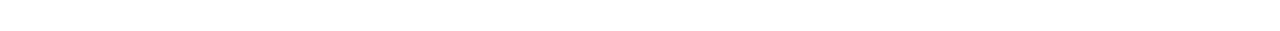
==== commit af6af534: "-----" ====
--- a/disgold/html/index_all_disgold.html
+++ b/disgold/html/index_all_disgold.html
@@ -27,8 +27,8 @@
             <!------------ side_nav ------------>
             <!------------ form ------------>
             <nav class="left-nav">
-                <ul class="left-nav-ul">
-                    <li class="left-nav-li">
+                <ul class="left-form-ul">
+                    <li class="left-form-li">
                         <form class="left-form" method="get" action="https://esearch.rakuten.co.jp/rms/sd/esearch/vc">
                             <input type="hidden" name="sv" value="6">
                             <input type="hidden" name="sid" value="400499">
@@ -42,19 +42,21 @@
                             </button>
                         </form>
                     </li>
-                    <li class="left-nav-li">
+                    <li class="left-form-li">
                         <a href="https://www.rakuten.co.jp/f222038-numazu/info.html">
                             <div class="box">
                                 <p>自治体情報</p>
-                                <img src="https://www.rakuten.ne.jp/gold/f222038-numazu/media/icons/icon_arrow_right.png" alt="">
+                                <img src="https://www.rakuten.ne.jp/gold/f222038-numazu/media/icons/icon_arrow_right.png"
+                                    alt="">
                             </div>
                         </a>
                     </li>
-                    <li class="left-nav-li">
+                    <li class="left-form-li">
                         <a href="https://search.rakuten.co.jp/search/inshop-mall/-/999999/sid.400499">
                             <div class="box">
                                 <p>返礼品一覧</p>
-                                <img src="https://www.rakuten.ne.jp/gold/f222038-numazu/media/icons/icon_arrow_right.png" alt="">
+                                <img src="https://www.rakuten.ne.jp/gold/f222038-numazu/media/icons/icon_arrow_right.png"
+                                    alt="">
                             </div>
                         </a>
                     </li>
@@ -63,57 +65,63 @@
 
                 <!------------ category ------------>
                 <div class="left-cat">
+                    <div class="left-cat-inner">
+                        <img src="https://www.rakuten.ne.jp/gold/f222038-numazu/media/icons/icon_check_sheet.png"
+                            alt="">
+                        <h2 class="left-h2">カテゴリーから探す</h2>
+                    </div>
+
                     <ul class="left-cat-ul">
-                        <li class="left-cat-li-head">
-                            <div class="left-cat-li-wrp">
-                                <img src="https://www.rakuten.ne.jp/gold/f222038-numazu/media/icons/icon_check_sheet.png" alt="">
-                                <h2 class="left-h2">カテゴリーから探す</h2>
-                            </div>
-                        </li>
                         <li class="left-cat-li">
                             <a href="https://item.rakuten.co.jp/f222038-numazu/c/0000000002/">
-                                <div class="left-cat-li-wrp">
-                                    <img src="https://www.rakuten.ne.jp/gold/f222038-numazu/media/icons/icon_meat.png" alt="">
+                                <div class="left-cat-li-inner">
+                                    <img src="https://www.rakuten.ne.jp/gold/f222038-numazu/media/icons/icon_meat.png"
+                                        alt="">
                                     <p>肉<span style="font-size: 13px;">（牛・豚・鶏）</span></p>
                                 </div>
                             </a>
                         </li>
                         <li class="left-cat-li">
                             <a href="https://item.rakuten.co.jp/f222038-numazu/c/0000000006/">
-                                <div class="left-cat-li-wrp">
-                                    <img src="https://www.rakuten.ne.jp/gold/f222038-numazu/media/icons/icon_tai.png" alt="">
+                                <div class="left-cat-li-inner">
+                                    <img src="https://www.rakuten.ne.jp/gold/f222038-numazu/media/icons/icon_tai.png"
+                                        alt="">
                                     <p>魚<span style="font-size: 13px;">（刺身、干物）</span></p>
                                 </div>
                             </a>
                         </li>
                         <li class="left-cat-li">
                             <a href="https://item.rakuten.co.jp/f222038-numazu/c/0000000009/">
-                                <div class="left-cat-li-wrp">
-                                    <img src="https://www.rakuten.ne.jp/gold/f222038-numazu/media/icons/icon_cake.png" alt="">
+                                <div class="left-cat-li-inner">
+                                    <img src="https://www.rakuten.ne.jp/gold/f222038-numazu/media/icons/icon_cake.png"
+                                        alt="">
                                     <p>スイーツ</p>
                                 </div>
                             </a>
                         </li>
                         <li class="left-cat-li">
                             <a href="https://item.rakuten.co.jp/f222038-numazu/c/0000000003/">
-                                <div class="left-cat-li-wrp">
-                                    <img src="https://www.rakuten.ne.jp/gold/f222038-numazu/media/icons/icon_rice.png" alt="">
+                                <div class="left-cat-li-inner">
+                                    <img src="https://www.rakuten.ne.jp/gold/f222038-numazu/media/icons/icon_rice.png"
+                                        alt="">
                                     <p>米・パン</p>
                                 </div>
                             </a>
                         </li>
                         <li class="left-cat-li">
                             <a href="https://item.rakuten.co.jp/f222038-numazu/c/0000000008/">
-                                <div class="left-cat-li-wrp">
-                                    <img src="https://www.rakuten.ne.jp/gold/f222038-numazu/media/icons/icon_juice.png" alt="">
+                                <div class="left-cat-li-inner">
+                                    <img src="https://www.rakuten.ne.jp/gold/f222038-numazu/media/icons/icon_juice.png"
+                                        alt="">
                                     <p>飲料</p>
                                 </div>
                             </a>
                         </li>
                         <li class="left-cat-li">
                             <a href="https://item.rakuten.co.jp/f222038-numazu/c/0000000014/">
-                                <div class="left-cat-li-wrp">
-                                    <img src="https://www.rakuten.ne.jp/gold/f222038-numazu/media/icons/icon_ticket.png" alt="">
+                                <div class="left-cat-li-inner">
+                                    <img src="https://www.rakuten.ne.jp/gold/f222038-numazu/media/icons/icon_ticket.png"
+                                        alt="">
                                     <p>イベント</p>
                                 </div>
                             </a>
@@ -125,13 +133,12 @@
 
                 <!------------ amount ------------>
                 <div class="left-amount">
+                    <div class="left-cat-inner">
+                        <img src="https://www.rakuten.ne.jp/gold/f222038-numazu/media/icons/icon_wallet.png" alt="">
+                        <h2 class="left-h2">寄付金額から探す</h2>
+                    </div>
+
                     <ul class="left-cat-ul">
-                        <li class="left-cat-li-head">
-                            <div class="left-cat-li-wrp">
-                                <img src="https://www.rakuten.ne.jp/gold/f222038-numazu/media/icons/icon_wallet.png" alt="">
-                                <h2 class="left-h2">寄付金額から探す</h2>
-                            </div>
-                        </li>
                         <li class="left-cat-li">
                             <a href="https://search.rakuten.co.jp/search/mall/?max=5000&sid=400499">
                                 <p>3,000円～5,000円</p>
@@ -165,11 +172,76 @@
                         <li class="left-cat-li">
                             <a href="https://search.rakuten.co.jp/search/mall/?min=100000&sid=400499">
                                 <p>100,000円以上</p>
+                            </a>
+                        </li>
+                    </ul>
+                </div>
+
+
+                <!------------ ranking ------------>
+                <div class="left-ranking">
+                    <div class="left-cat-inner">
+                        <img class="rank-num" src="https://www.rakuten.ne.jp/gold/f222038-numazu/media/icons/icon_oukan.png" alt="">
+                        <h2 class="left-h2">沼津市ランキング</h2>
+                    </div>
+
+                    <ul class="left-cat-ul">
+                        <li class="left-cat-li">
+                            <img class="rank-num" src="https://www.rakuten.ne.jp/gold/f222038-numazu/media/icons/icon_rank1.png" alt="">
+                            <a href="https://item.rakuten.co.jp/f222038-numazu/ma16-p/?s-id=rk_shop_pc_rnkInShop">
+                                <div class="left-rank-wrapper">
+                                    <img src="https://www.rakuten.ne.jp/gold/f222038-numazu/media/ranking/ranking_1.jpg" alt="">
+                                    <h4>訳あり増量4kg</h4>
+                                    <p>干物おまかせ詰め合わせ4kg</p>
+                                </div>
+                            </a>
+                        </li>
+
+                        <li class="left-cat-li">
+                            <img class="rank-num" src="https://www.rakuten.ne.jp/gold/f222038-numazu/media/icons/icon_rank2.png" alt="">
+                            <a href="https://item.rakuten.co.jp/f222038-numazu/mg002-p/?s-id=rk_shop_pc_rnkInShop">
+                                <div class="left-rank-wrapper">
+                                    <img src="https://www.rakuten.ne.jp/gold/f222038-numazu/media/ranking/ranking_2.jpg" alt="">
+                                    <h4>たっぷり1.2kg</h4>
+                                    <p>ノルウェーサーモン　うれしいたっぷり1.2kg</p>
+                                </div>
+                            </a>
+                        </li>
+
+                        <li class="left-cat-li">
+                            <img class="rank-num" src="https://www.rakuten.ne.jp/gold/f222038-numazu/media/icons/icon_rank3.png" alt="">
+                            <a href="https://item.rakuten.co.jp/f222038-numazu/goei07-p/?s-id=rk_shop_pc_rnkInShop">
+                                <div class="left-rank-wrapper">
+                                    <img src="https://www.rakuten.ne.jp/gold/f222038-numazu/media/ranking/ranking_3.jpg" alt="">
+                                    <h4>どーんと５kg</h4>
+                                    <p>鶏もも肉５ｋｇ　たれ漬け食べくらべセット</p>
+                                </div>
+                            </a>
+                        </li>
+
+                        <li class="left-cat-li">
+                            <img class="rank-num" src="https://www.rakuten.ne.jp/gold/f222038-numazu/media/icons/icon_rank4.png" alt="">
+                            <a href="https://item.rakuten.co.jp/f222038-numazu/bande08-p/?s-id=rk_shop_pc_rnkInShop">
+                                <div class="left-rank-wrapper">
+                                    <img src="https://www.rakuten.ne.jp/gold/f222038-numazu/media/ranking/ranking_4.jpg" alt="">
+                                    <p>訳あり　チーズケーキ+アップルパイ+お楽しみスイーツ　6個セット</p>
+                                </div>
+                            </a>
+                        </li>
+
+                        <li class="left-cat-li">
+                            <img class="rank-num" src="https://www.rakuten.ne.jp/gold/f222038-numazu/media/icons/icon_rank5.png" alt="">
+                            <a href="https://item.rakuten.co.jp/f222038-numazu/goei04-p/?s-id=rk_shop_pc_rnkInShop">
+                                <div class="left-rank-wrapper">
+                                    <img src="https://www.rakuten.ne.jp/gold/f222038-numazu/media/ranking/ranking_5.jpg" alt="">
+                                    <p>ハラミ　タレ漬け　1.8ｋｇ</p>
+                                </div>
                             </a>
                         </li>
                     </ul>
                 </div>
             </nav>
+
 
 
             <!------------ main ------------>
--- a/disgold/stylesheet/style_disgold.css
+++ b/disgold/stylesheet/style_disgold.css
@@ -1,2 +1,2 @@
-*,::after,::before{-webkit-box-sizing:border-box;box-sizing:border-box}body{margin:0;font-family:system-ui, -apple-system, "Segoe UI", Roboto, "Helvetica Neue", Arial, "Noto Sans", "Liberation Sans", sans-serif, "Apple Color Emoji", "Segoe UI Emoji", "Segoe UI Symbol", "Noto Color Emoji";font-size:16px;font-weight:400;line-height:1.5;color:#212529;background-color:#fff}.h1,.h2,.h3,.h4,h1,h2,h3,h4{margin-top:0;margin-bottom:.5rem;font-weight:700;line-height:1.2}.h1,h1{font-size:1.5rem}.h2,h2{font-size:1.2rem}.h3,h3{font-size:1.2rem}.h4,h4{font-size:1.1rem}p{margin-top:0;margin-bottom:1rem}address{margin-bottom:1rem;font-style:normal;line-height:inherit}ul{list-style-type:none;padding:0 5px;margin-bottom:1rem;margin-top:0;margin-bottom:0}a{color:#0b70c2;text-decoration:underline}a:hover{opacity:.8}.container{max-width:992px;margin:0 auto}.header-container{max-width:1030px;margin-bottom:.6rem}.w-100{width:100%}.d-block{display:block}.d-flex{display:-webkit-box;display:-ms-flexbox;display:flex}.text-white{color:#fff}.text-danger{color:#dc3545}.text-primary{color:#0b70c2}header{margin-bottom:1.5rem}header iframe{margin-left:30px}.left-nav{color:#6c757d;background-color:#f8f9fa;padding:20px 20px 16px;width:250px}.left-nav-li{margin-bottom:.8rem}.left-nav-li .left-form{position:relative;-webkit-box-shadow:1.5px 1.5px 5px rgba(33,37,41,0.3);box-shadow:1.5px 1.5px 5px rgba(33,37,41,0.3);border-radius:.25rem}.left-nav-li .left-form .form-control{display:block;width:100%;padding:.375rem .75rem;font-size:.8rem;font-weight:400;line-height:2;color:#212529;background-color:#fff;background-clip:padding-box;border:1.5px solid #ced4da;border-radius:.25rem}.left-nav-li .left-form .text-input{height:100%}.left-nav-li .left-form .search-btn{border-radius:0;-webkit-box-align:center;-ms-flex-align:center;align-items:center;background-color:#f8f9fa;border:none;width:100%;padding:0;position:absolute;padding-left:.8em;padding-right:.8em;right:0.07rem;bottom:0.08rem;height:100%;cursor:pointer;width:auto;background-color:#efefef;border-radius:0 .25rem .25em 0 / 0 .25em .25em 0;height:94%}.left-nav-li a{text-decoration:none !important}.left-nav-li a .box{border-radius:0;-webkit-box-align:center;-ms-flex-align:center;align-items:center;background-color:#f8f9fa;border:2px solid rgba(11,112,194,0.7);width:100%;padding:1rem 0;-webkit-box-shadow:1.5px 1.5px 5px rgba(33,37,41,0.3);box-shadow:1.5px 1.5px 5px rgba(33,37,41,0.3);display:-webkit-box;display:-ms-flexbox;display:flex;align-items:center;-ms-flex-pack:distribute;justify-content:space-around;border-radius:.5rem;-webkit-transition:.3s;transition:.3s}.left-nav-li a .box:hover{-webkit-transform:translateX(10px);transform:translateX(10px);-webkit-transition:.3s;transition:.3s}.left-nav-li a .box img{width:12%;opacity:.6}.left-nav-li a .box p{color:#333;font-size:1.4em;font-weight:400;margin-bottom:0}.left-cat-li-head{margin:2rem 0 .8rem}.left-cat-li-head .left-cat-li-wrp{display:-webkit-box;display:-ms-flexbox;display:flex;border-radius:.25rem;-webkit-box-align:center;-ms-flex-align:center;align-items:center;background-color:#0b70c2;border:none;width:100%;padding:1rem 0.5rem;-ms-flex-pack:distribute;justify-content:space-around;-webkit-box-shadow:1.5px 1.5px 5px rgba(33,37,41,0.3);box-shadow:1.5px 1.5px 5px rgba(33,37,41,0.3)}.left-cat-li-head .left-cat-li-wrp .left-h2{color:#fff;font-size:1.2rem;font-weight:400;margin-bottom:0}.left-cat-li-head .left-cat-li-wrp img{width:15%}.left-cat-li{background-color:none;margin:0 .2rem .7rem;border-bottom:1px dashed #0b70c2;padding-bottom:.3rem}.left-cat-li a{text-decoration:none}.left-cat-li a .left-cat-li-wrp{display:-webkit-box;display:-ms-flexbox;display:flex;-webkit-box-align:center;-ms-flex-align:center;align-items:center;-webkit-box-pack:none;-ms-flex-pack:none;justify-content:none;-webkit-transition:.3s;transition:.3s}.left-cat-li a .left-cat-li-wrp:hover{-webkit-transform:translateX(10px);transform:translateX(10px);-webkit-transition:.3s;transition:.3s}.left-cat-li a .left-cat-li-wrp img{width:17%}.left-cat-li a .left-cat-li-wrp p{color:#333;font-size:1.2rem;font-weight:400;margin-left:2rem;margin-bottom:0}.left-amount .left-cat-li-head img{width:12%}.left-amount .left-cat-li a{display:block;-webkit-transition:.3s;transition:.3s}.left-amount .left-cat-li a:hover{opacity:1;-webkit-transform:translateX(10px);transform:translateX(10px);-webkit-transition:.3s;transition:.3s}.left-amount .left-cat-li a p{color:#333;font-size:1.2rem;font-weight:400;padding-bottom:.5rem;margin-bottom:0}footer{margin:2rem auto}.footer-images .footer-img{margin-bottom:2rem;text-align:center}.footer-images .footer-img img{width:75%}.notes{display:-webkit-box;display:-ms-flexbox;display:flex;-webkit-box-pack:justify;-ms-flex-pack:justify;justify-content:space-between;-ms-flex-wrap:wrap;flex-wrap:wrap}.notes .note{width:32%;margin-bottom:1rem}.notes .note .note-head-line{border-radius:.15rem;-webkit-box-align:center;-ms-flex-align:center;align-items:center;background-color:#0b70c2;border:none;width:100%;padding:1rem 0;color:#fff;font-size:1.2rem;font-weight:400;text-align:center;padding:.5rem 0}.notes .note .note-item-li:not(:last-of-type){margin-bottom:1rem}.notes .note .note-item-li h4{font-size:1rem;font-weight:500}.notes .note .note-item-li .text-danger{margin-bottom:.5rem}#rakutenLimitedId_aroundCart span.choice+select{display:block;padding:6px;margin-bottom:2px;border-radius:2px}#rakutenLimitedId_aroundCart span.choice{display:block;position:relative;padding:6px;margin:5px 0 3px}#rakutenLimitedId_aroundCart td.floating-cart-options-table:after,#rakutenLimitedId_aroundCart td.floating-cart-options-table:before{display:block;content:"";height:1.5px;background:#ccc;width:100%;margin:20px auto;border-radius:2px}#rakutenLimitedId_aroundCart input[value="寄附を申し込む"]{background:url("https://image.rakuten.co.jp/_support-os/cabinet/04579909/imgrc0066494268.jpg") left top no-repeat !important;width:240px;height:50px;text-indent:100%;white-space:nowrap;overflow:hidden;border:none;padding:0;margin-top:5px 0;cursor:pointer}#rakutenLimitedId_aroundCart input[value="寄附を申し込む"]:hover{opacity:.8}
+*,::after,::before{-webkit-box-sizing:border-box;box-sizing:border-box}body{margin:0;font-family:system-ui, -apple-system, "Segoe UI", Roboto, "Helvetica Neue", Arial, "Noto Sans", "Liberation Sans", sans-serif, "Apple Color Emoji", "Segoe UI Emoji", "Segoe UI Symbol", "Noto Color Emoji";font-size:16px;font-weight:400;line-height:1.5;color:#212529;background-color:#fff}.h1,.h2,.h3,.h4,h1,h2,h3,h4{margin-top:0;margin-bottom:.5rem;font-weight:700;line-height:1.2}.h1,h1{font-size:1.5rem}.h2,h2{font-size:1.2rem}.h3,h3{font-size:1.2rem}.h4,h4{font-size:1.1rem}a{text-decoration:none}p{margin-top:0;margin-bottom:1rem}address{margin-bottom:1rem;font-style:normal;line-height:inherit}ul{list-style-type:none;padding:0 5px;margin-bottom:1rem;margin-top:0;margin-bottom:0}a{color:#0b70c2;text-decoration:underline}a:hover{opacity:.8}.container{max-width:992px;margin:0 auto}.header-container{max-width:1030px;margin-bottom:.6rem}.w-100{width:100%}.d-block{display:block}.d-flex{display:-webkit-box;display:-ms-flexbox;display:flex}.text-white{color:#fff}.text-danger{color:#dc3545}.text-primary{color:#0b70c2}header{margin-bottom:1.5rem}header iframe{margin-left:30px}.left-nav{color:#6c757d;background-color:#f8f9fa;padding:20px 20px 16px;width:250px}.left-form-li{margin-bottom:.8rem}.left-form-li .left-form{position:relative;-webkit-box-shadow:1.5px 1.5px 5px rgba(33,37,41,0.3);box-shadow:1.5px 1.5px 5px rgba(33,37,41,0.3);border-radius:.25rem}.left-form-li .left-form .form-control{display:block;width:100%;padding:.375rem .75rem;font-size:.8rem;font-weight:400;line-height:2;color:#212529;background-color:#fff;background-clip:padding-box;border:1.5px solid #ced4da;border-radius:.25rem}.left-form-li .left-form .search-btn{border-radius:0;-webkit-box-align:center;-ms-flex-align:center;align-items:center;background-color:#f8f9fa;border:none;width:100%;padding:0;position:absolute;padding-left:.8em;padding-right:.8em;right:0.07rem;bottom:0.08rem;height:100%;cursor:pointer;width:auto;background-color:#efefef;border-radius:0 .25rem .25em 0 / 0 .25em .25em 0;height:94%}.left-form-li a{text-decoration:none !important}.left-form-li a .box{border-radius:0;-webkit-box-align:center;-ms-flex-align:center;align-items:center;background-color:#f8f9fa;border:2px solid rgba(11,112,194,0.7);width:100%;padding:1rem 0;-webkit-box-shadow:1.5px 1.5px 5px rgba(33,37,41,0.3);box-shadow:1.5px 1.5px 5px rgba(33,37,41,0.3);display:-webkit-box;display:-ms-flexbox;display:flex;align-items:center;-ms-flex-pack:distribute;justify-content:space-around;border-radius:.5rem;-webkit-transition:.3s;transition:.3s}.left-form-li a .box:hover{-webkit-transform:translateX(10px);transform:translateX(10px);-webkit-transition:.3s;transition:.3s}.left-form-li a .box img{width:12%;opacity:.6}.left-form-li a .box p{color:#333;font-size:1.4em;font-weight:400;margin-bottom:0}.left-cat-inner{display:-webkit-box;display:-ms-flexbox;display:flex;border-radius:.25rem;-webkit-box-align:center;-ms-flex-align:center;align-items:center;background-color:#0b70c2;border:none;width:100%;padding:1rem 0.5rem;-ms-flex-pack:distribute;justify-content:space-around;-webkit-box-shadow:1.5px 1.5px 5px rgba(33,37,41,0.3);box-shadow:1.5px 1.5px 5px rgba(33,37,41,0.3);margin:2rem 0 .8rem}.left-cat-inner img{width:15%}.left-cat-inner .left-h2{color:#fff;font-size:1.2rem;font-weight:700;margin-bottom:0}.left-cat-li{margin:0 .2rem .7rem;border-bottom:1px dashed #0b70c2;padding-bottom:.3rem}.left-cat-li a{text-decoration:none}.left-cat-li a .left-cat-li-inner{display:-webkit-box;display:-ms-flexbox;display:flex;-webkit-box-align:center;-ms-flex-align:center;align-items:center;-webkit-box-pack:none;-ms-flex-pack:none;justify-content:none;-webkit-transition:.3s;transition:.3s}.left-cat-li a .left-cat-li-inner:hover{-webkit-transform:translateX(10px);transform:translateX(10px);-webkit-transition:.3s;transition:.3s}.left-cat-li a .left-cat-li-inner img{width:17%}.left-cat-li a .left-cat-li-inner p{color:#333;font-size:1.2rem;font-weight:400;margin-left:2rem;margin-bottom:0}.left-amount .left-cat-li a{display:block;-webkit-transition:.3s;transition:.3s}.left-amount .left-cat-li a:hover{opacity:1;-webkit-transform:translateX(10px);transform:translateX(10px);-webkit-transition:.3s;transition:.3s}.left-amount .left-cat-li a p{color:#333;font-size:1.2rem;font-weight:400;padding-bottom:.5rem;margin-bottom:0}.left-ranking .left-cat-li{border:none}.left-ranking .left-cat-li .rank-num{margin:0 auto;width:50%;display:block}.left-ranking .left-cat-li a{display:block;-webkit-transition:.3s;transition:.3s}.left-ranking .left-cat-li a:hover{opacity:1;-webkit-transform:translateY(.3rem);transform:translateY(.3rem);-webkit-transition:.3s;transition:.3s}.left-ranking .left-cat-li a .left-rank-wrapper img{border-radius:.25rem;width:100%;display:block}.left-ranking .left-cat-li a .left-rank-wrapper h4{margin-left:.5rem;margin-bottom:0;text-align:center;color:#ff2f97;font-size:1.4rem;font-weight:700}.main_wrapper{display:-webkit-box;display:-ms-flexbox;display:flex;-webkit-box-pack:justify !important;-ms-flex-pack:justify !important;justify-content:space-between !important}.main{width:750px;padding-left:1.8rem}.main img{width:100%}footer{margin:2rem auto}.footer-images .footer-img{margin-bottom:2rem;text-align:center}.footer-images .footer-img img{width:75%}.notes{display:-webkit-box;display:-ms-flexbox;display:flex;-webkit-box-pack:justify;-ms-flex-pack:justify;justify-content:space-between;-ms-flex-wrap:wrap;flex-wrap:wrap}.notes .note{width:32%;margin-bottom:1rem}.notes .note .note-head-line{border-radius:.15rem;-webkit-box-align:center;-ms-flex-align:center;align-items:center;background-color:#0b70c2;border:none;width:100%;padding:1rem 0;color:#fff;font-size:1.2rem;font-weight:400;text-align:center;padding:.5rem 0}.notes .note .note-item-li:not(:last-of-type){margin-bottom:1rem}.notes .note .note-item-li h4{font-size:1rem;font-weight:500}.notes .note .note-item-li .text-danger{margin-bottom:.5rem}#rakutenLimitedId_aroundCart span.choice+select{display:block;padding:6px;margin-bottom:2px;border-radius:2px}#rakutenLimitedId_aroundCart span.choice{display:block;position:relative;padding:6px;margin:5px 0 3px}#rakutenLimitedId_aroundCart td.floating-cart-options-table:after,#rakutenLimitedId_aroundCart td.floating-cart-options-table:before{display:block;content:"";height:1.5px;background:#ccc;width:100%;margin:20px auto;border-radius:2px}#rakutenLimitedId_aroundCart input[value="寄附を申し込む"]{background:url("https://image.rakuten.co.jp/_support-os/cabinet/04579909/imgrc0066494268.jpg") left top no-repeat !important;width:240px;height:50px;text-indent:100%;white-space:nowrap;overflow:hidden;border:none;padding:0;margin-top:5px 0;cursor:pointer}#rakutenLimitedId_aroundCart input[value="寄附を申し込む"]:hover{opacity:.8}
 /*# sourceMappingURL=style_disgold.css.map */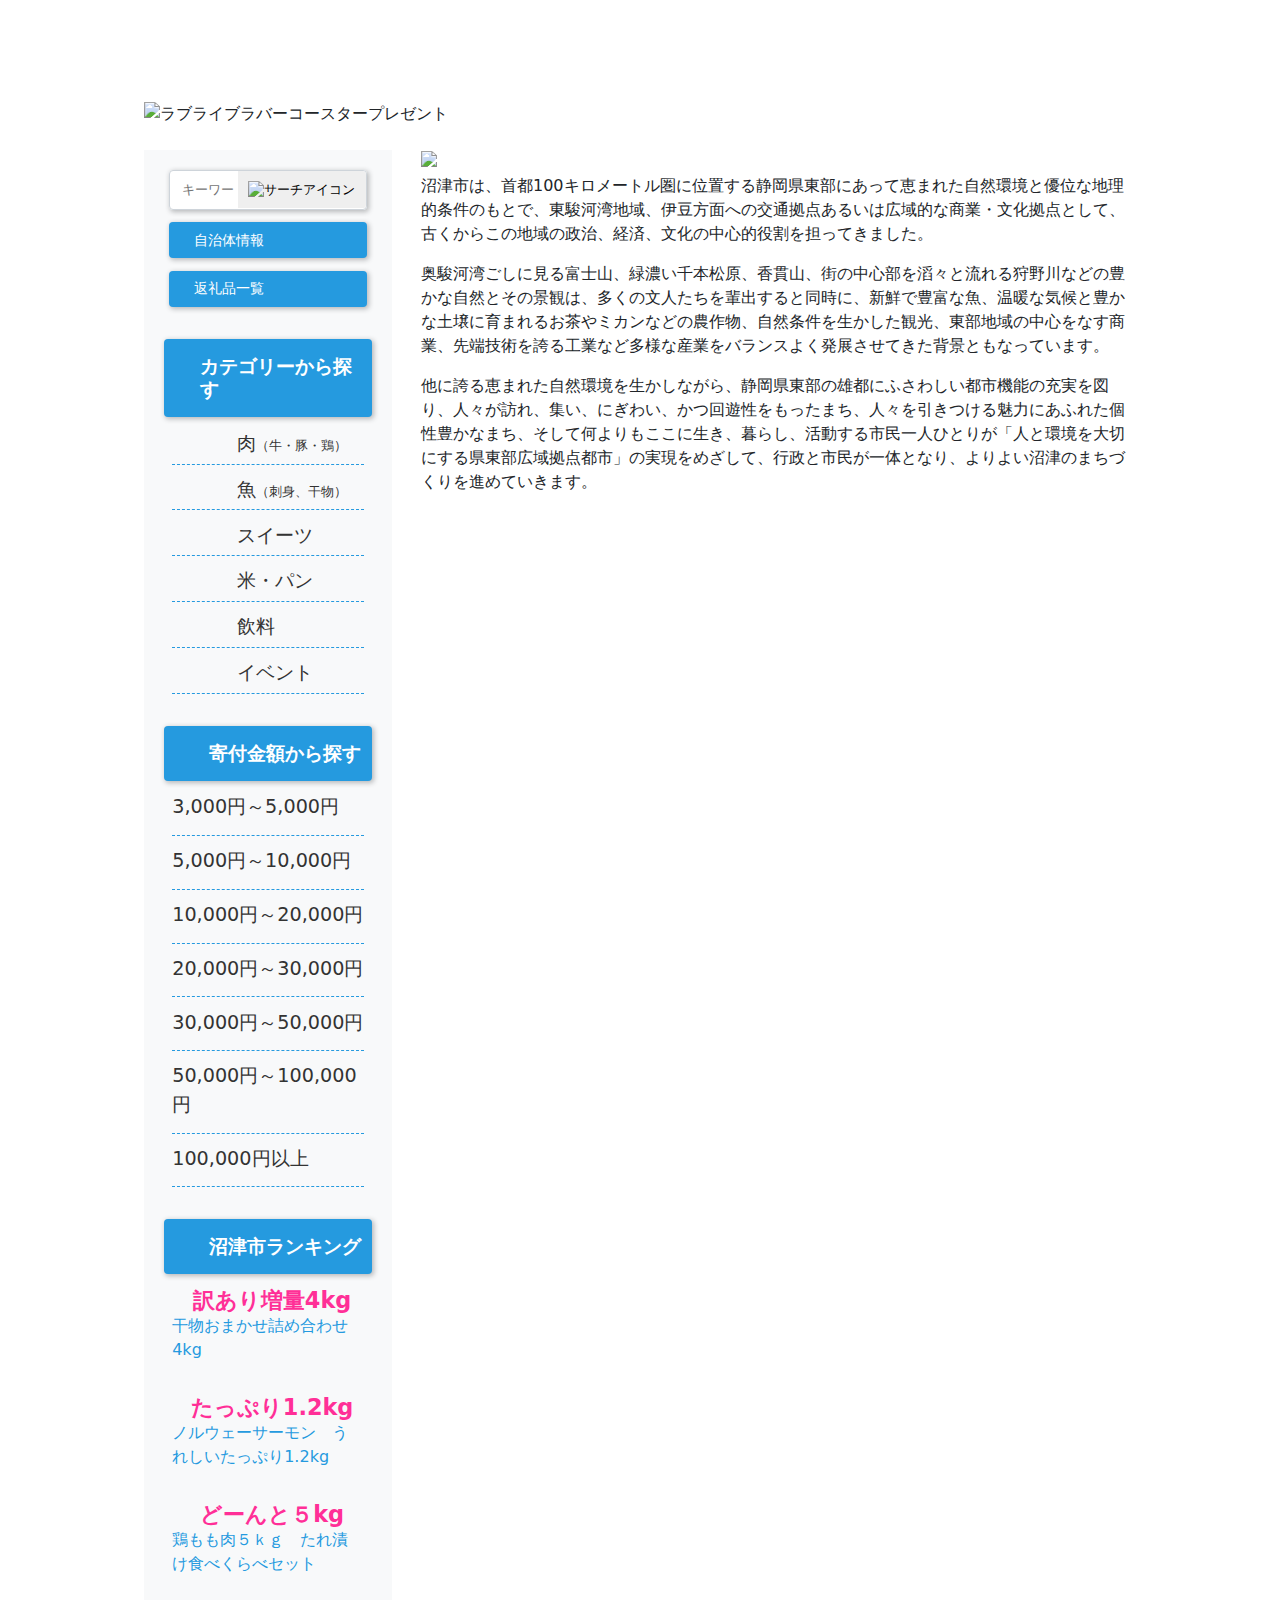
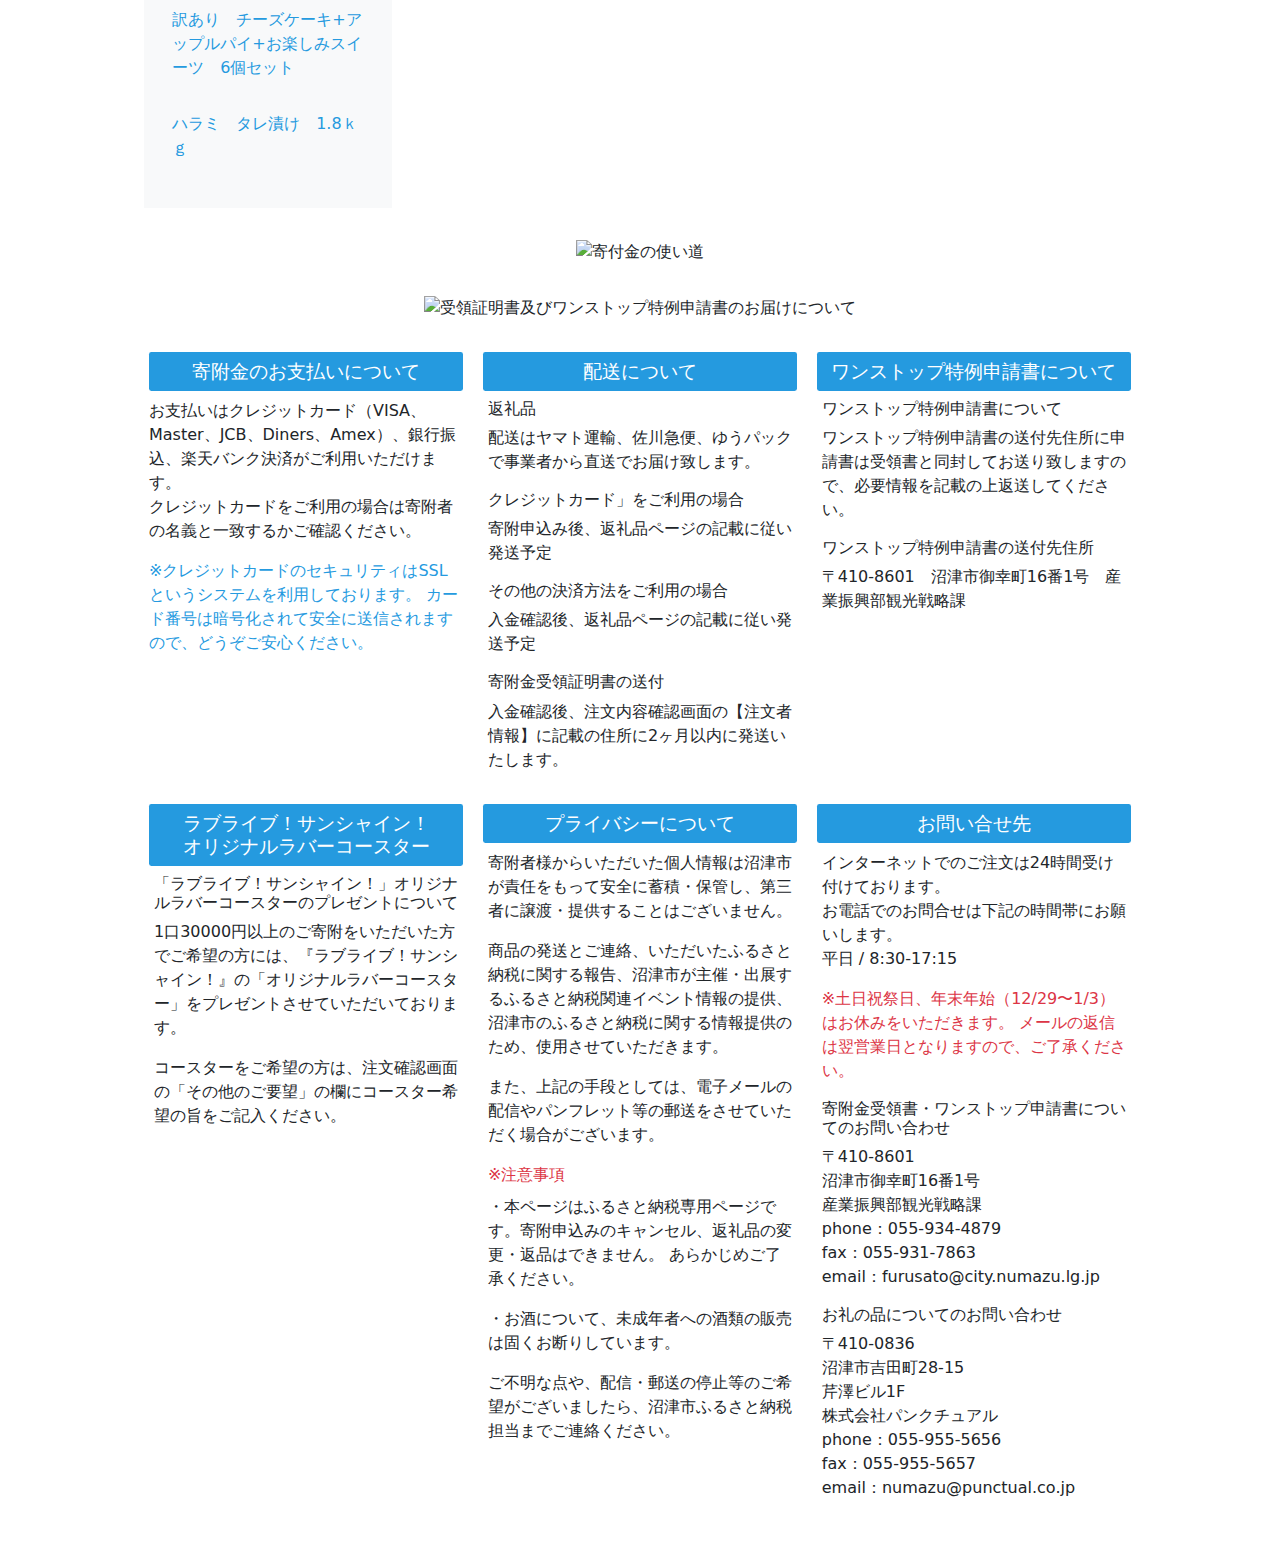
==== commit 7351a41a: "変更" ====
--- a/disgold/html/index_all_disgold.html
+++ b/disgold/html/index_all_disgold.html
@@ -46,7 +46,7 @@
                         <a href="https://www.rakuten.co.jp/f222038-numazu/info.html">
                             <div class="box">
                                 <p>自治体情報</p>
-                                <img src="https://www.rakuten.ne.jp/gold/f222038-numazu/media/icons/icon_arrow_right.png"
+                                <img src="C:\Users\mako\numazu\numazu_furusato\media\icons\矢印ボタン　右2.png"
                                     alt="">
                             </div>
                         </a>
@@ -55,7 +55,7 @@
                         <a href="https://search.rakuten.co.jp/search/inshop-mall/-/999999/sid.400499">
                             <div class="box">
                                 <p>返礼品一覧</p>
-                                <img src="https://www.rakuten.ne.jp/gold/f222038-numazu/media/icons/icon_arrow_right.png"
+                                <img src="C:\Users\mako\numazu\numazu_furusato\media\icons\矢印ボタン　右2.png"
                                     alt="">
                             </div>
                         </a>
--- a/disgold/stylesheet/style_disgold.css
+++ b/disgold/stylesheet/style_disgold.css
@@ -1,2 +1,495 @@
-*,::after,::before{-webkit-box-sizing:border-box;box-sizing:border-box}body{margin:0;font-family:system-ui, -apple-system, "Segoe UI", Roboto, "Helvetica Neue", Arial, "Noto Sans", "Liberation Sans", sans-serif, "Apple Color Emoji", "Segoe UI Emoji", "Segoe UI Symbol", "Noto Color Emoji";font-size:16px;font-weight:400;line-height:1.5;color:#212529;background-color:#fff}.h1,.h2,.h3,.h4,h1,h2,h3,h4{margin-top:0;margin-bottom:.5rem;font-weight:700;line-height:1.2}.h1,h1{font-size:1.5rem}.h2,h2{font-size:1.2rem}.h3,h3{font-size:1.2rem}.h4,h4{font-size:1.1rem}a{text-decoration:none}p{margin-top:0;margin-bottom:1rem}address{margin-bottom:1rem;font-style:normal;line-height:inherit}ul{list-style-type:none;padding:0 5px;margin-bottom:1rem;margin-top:0;margin-bottom:0}a{color:#0b70c2;text-decoration:underline}a:hover{opacity:.8}.container{max-width:992px;margin:0 auto}.header-container{max-width:1030px;margin-bottom:.6rem}.w-100{width:100%}.d-block{display:block}.d-flex{display:-webkit-box;display:-ms-flexbox;display:flex}.text-white{color:#fff}.text-danger{color:#dc3545}.text-primary{color:#0b70c2}header{margin-bottom:1.5rem}header iframe{margin-left:30px}.left-nav{color:#6c757d;background-color:#f8f9fa;padding:20px 20px 16px;width:250px}.left-form-li{margin-bottom:.8rem}.left-form-li .left-form{position:relative;-webkit-box-shadow:1.5px 1.5px 5px rgba(33,37,41,0.3);box-shadow:1.5px 1.5px 5px rgba(33,37,41,0.3);border-radius:.25rem}.left-form-li .left-form .form-control{display:block;width:100%;padding:.375rem .75rem;font-size:.8rem;font-weight:400;line-height:2;color:#212529;background-color:#fff;background-clip:padding-box;border:1.5px solid #ced4da;border-radius:.25rem}.left-form-li .left-form .search-btn{border-radius:0;-webkit-box-align:center;-ms-flex-align:center;align-items:center;background-color:#f8f9fa;border:none;width:100%;padding:0;position:absolute;padding-left:.8em;padding-right:.8em;right:0.07rem;bottom:0.08rem;height:100%;cursor:pointer;width:auto;background-color:#efefef;border-radius:0 .25rem .25em 0 / 0 .25em .25em 0;height:94%}.left-form-li a{text-decoration:none !important}.left-form-li a .box{border-radius:0;-webkit-box-align:center;-ms-flex-align:center;align-items:center;background-color:#f8f9fa;border:2px solid rgba(11,112,194,0.7);width:100%;padding:1rem 0;-webkit-box-shadow:1.5px 1.5px 5px rgba(33,37,41,0.3);box-shadow:1.5px 1.5px 5px rgba(33,37,41,0.3);display:-webkit-box;display:-ms-flexbox;display:flex;align-items:center;-ms-flex-pack:distribute;justify-content:space-around;border-radius:.5rem;-webkit-transition:.3s;transition:.3s}.left-form-li a .box:hover{-webkit-transform:translateX(10px);transform:translateX(10px);-webkit-transition:.3s;transition:.3s}.left-form-li a .box img{width:12%;opacity:.6}.left-form-li a .box p{color:#333;font-size:1.4em;font-weight:400;margin-bottom:0}.left-cat-inner{display:-webkit-box;display:-ms-flexbox;display:flex;border-radius:.25rem;-webkit-box-align:center;-ms-flex-align:center;align-items:center;background-color:#0b70c2;border:none;width:100%;padding:1rem 0.5rem;-ms-flex-pack:distribute;justify-content:space-around;-webkit-box-shadow:1.5px 1.5px 5px rgba(33,37,41,0.3);box-shadow:1.5px 1.5px 5px rgba(33,37,41,0.3);margin:2rem 0 .8rem}.left-cat-inner img{width:15%}.left-cat-inner .left-h2{color:#fff;font-size:1.2rem;font-weight:700;margin-bottom:0}.left-cat-li{margin:0 .2rem .7rem;border-bottom:1px dashed #0b70c2;padding-bottom:.3rem}.left-cat-li a{text-decoration:none}.left-cat-li a .left-cat-li-inner{display:-webkit-box;display:-ms-flexbox;display:flex;-webkit-box-align:center;-ms-flex-align:center;align-items:center;-webkit-box-pack:none;-ms-flex-pack:none;justify-content:none;-webkit-transition:.3s;transition:.3s}.left-cat-li a .left-cat-li-inner:hover{-webkit-transform:translateX(10px);transform:translateX(10px);-webkit-transition:.3s;transition:.3s}.left-cat-li a .left-cat-li-inner img{width:17%}.left-cat-li a .left-cat-li-inner p{color:#333;font-size:1.2rem;font-weight:400;margin-left:2rem;margin-bottom:0}.left-amount .left-cat-li a{display:block;-webkit-transition:.3s;transition:.3s}.left-amount .left-cat-li a:hover{opacity:1;-webkit-transform:translateX(10px);transform:translateX(10px);-webkit-transition:.3s;transition:.3s}.left-amount .left-cat-li a p{color:#333;font-size:1.2rem;font-weight:400;padding-bottom:.5rem;margin-bottom:0}.left-ranking .left-cat-li{border:none}.left-ranking .left-cat-li .rank-num{margin:0 auto;width:50%;display:block}.left-ranking .left-cat-li a{display:block;-webkit-transition:.3s;transition:.3s}.left-ranking .left-cat-li a:hover{opacity:1;-webkit-transform:translateY(.3rem);transform:translateY(.3rem);-webkit-transition:.3s;transition:.3s}.left-ranking .left-cat-li a .left-rank-wrapper img{border-radius:.25rem;width:100%;display:block}.left-ranking .left-cat-li a .left-rank-wrapper h4{margin-left:.5rem;margin-bottom:0;text-align:center;color:#ff2f97;font-size:1.4rem;font-weight:700}.main_wrapper{display:-webkit-box;display:-ms-flexbox;display:flex;-webkit-box-pack:justify !important;-ms-flex-pack:justify !important;justify-content:space-between !important}.main{width:750px;padding-left:1.8rem}.main img{width:100%}footer{margin:2rem auto}.footer-images .footer-img{margin-bottom:2rem;text-align:center}.footer-images .footer-img img{width:75%}.notes{display:-webkit-box;display:-ms-flexbox;display:flex;-webkit-box-pack:justify;-ms-flex-pack:justify;justify-content:space-between;-ms-flex-wrap:wrap;flex-wrap:wrap}.notes .note{width:32%;margin-bottom:1rem}.notes .note .note-head-line{border-radius:.15rem;-webkit-box-align:center;-ms-flex-align:center;align-items:center;background-color:#0b70c2;border:none;width:100%;padding:1rem 0;color:#fff;font-size:1.2rem;font-weight:400;text-align:center;padding:.5rem 0}.notes .note .note-item-li:not(:last-of-type){margin-bottom:1rem}.notes .note .note-item-li h4{font-size:1rem;font-weight:500}.notes .note .note-item-li .text-danger{margin-bottom:.5rem}#rakutenLimitedId_aroundCart span.choice+select{display:block;padding:6px;margin-bottom:2px;border-radius:2px}#rakutenLimitedId_aroundCart span.choice{display:block;position:relative;padding:6px;margin:5px 0 3px}#rakutenLimitedId_aroundCart td.floating-cart-options-table:after,#rakutenLimitedId_aroundCart td.floating-cart-options-table:before{display:block;content:"";height:1.5px;background:#ccc;width:100%;margin:20px auto;border-radius:2px}#rakutenLimitedId_aroundCart input[value="寄附を申し込む"]{background:url("https://image.rakuten.co.jp/_support-os/cabinet/04579909/imgrc0066494268.jpg") left top no-repeat !important;width:240px;height:50px;text-indent:100%;white-space:nowrap;overflow:hidden;border:none;padding:0;margin-top:5px 0;cursor:pointer}#rakutenLimitedId_aroundCart input[value="寄附を申し込む"]:hover{opacity:.8}
+@charset "UTF-8";
+*,
+::after,
+::before {
+  -webkit-box-sizing: border-box;
+          box-sizing: border-box;
+}
+
+body {
+  margin: 0;
+  font-family: system-ui, -apple-system, "Segoe UI", Roboto, "Helvetica Neue", Arial, "Noto Sans", "Liberation Sans", sans-serif, "Apple Color Emoji", "Segoe UI Emoji", "Segoe UI Symbol", "Noto Color Emoji";
+  font-size: 16px;
+  font-weight: 400;
+  line-height: 1.5;
+  color: #212529;
+  background-color: #fff;
+}
+
+.h1,
+.h2,
+.h3,
+.h4,
+h1,
+h2,
+h3,
+h4 {
+  margin-top: 0;
+  margin-bottom: .5rem;
+  font-weight: 700;
+  line-height: 1.2;
+}
+
+.h1,
+h1 {
+  font-size: 1.5rem;
+}
+
+.h2,
+h2 {
+  font-size: 1.2rem;
+}
+
+.h3,
+h3 {
+  font-size: 1.2rem;
+}
+
+.h4,
+h4 {
+  font-size: 1.1rem;
+}
+
+a {
+  text-decoration: none;
+}
+
+p {
+  margin-top: 0;
+  margin-bottom: 1rem;
+}
+
+address {
+  margin-bottom: 1rem;
+  font-style: normal;
+  line-height: inherit;
+}
+
+ul {
+  list-style-type: none;
+  padding: 0 5px;
+  margin-bottom: 1rem;
+  margin-top: 0;
+  margin-bottom: 0;
+}
+
+a {
+  color: #259adf;
+  text-decoration: underline;
+}
+
+a:hover {
+  opacity: .8;
+}
+
+.container {
+  max-width: 992px;
+  margin: 0 auto;
+}
+
+.header-container {
+  max-width: 1030px;
+  margin-bottom: .6rem;
+}
+
+.w-100 {
+  width: 100%;
+}
+
+.d-block {
+  display: block;
+}
+
+.d-flex {
+  display: -webkit-box;
+  display: -ms-flexbox;
+  display: flex;
+}
+
+.text-white {
+  color: #fff;
+}
+
+.text-danger {
+  color: #dc3545;
+}
+
+.text-primary {
+  color: #259adf;
+}
+
+/* ----- header ----- */
+header {
+  margin-bottom: 1.5rem;
+}
+
+header iframe {
+  margin-left: 30px;
+}
+
+/* ----- left-nav ----- */
+.left-nav {
+  color: #6c757d;
+  background-color: #f8f9fa;
+  padding: 20px 20px 16px;
+  width: 250px;
+}
+
+/* ----- form ----- */
+.left-form-li {
+  margin-bottom: .8rem;
+}
+
+.left-form-li .left-form {
+  position: relative;
+  -webkit-box-shadow: 1.5px 1.5px 5px rgba(33, 37, 41, 0.3);
+          box-shadow: 1.5px 1.5px 5px rgba(33, 37, 41, 0.3);
+  border-radius: .25rem;
+}
+
+.left-form-li .left-form .form-control {
+  display: block;
+  width: 100%;
+  padding: .375rem .75rem;
+  font-size: .8rem;
+  font-weight: 400;
+  line-height: 2;
+  color: #212529;
+  background-color: #fff;
+  background-clip: padding-box;
+  border: 1.5px solid #ced4da;
+  border-radius: .25rem;
+}
+
+.left-form-li .left-form .search-btn {
+  border-radius: 0;
+  -webkit-box-align: center;
+      -ms-flex-align: center;
+          align-items: center;
+  background-color: #259adf;
+  border: none;
+  width: 100%;
+  padding: 0;
+  position: absolute;
+  padding-left: .8em;
+  padding-right: .8em;
+  right: 0.07rem;
+  bottom: 0.08rem;
+  height: 100%;
+  cursor: pointer;
+  width: auto;
+  background-color: #efefef;
+  border-radius: 0 .25rem .25em 0 / 0 .25em .25em 0;
+  height: 94%;
+}
+
+.left-form-li a {
+  text-decoration: none !important;
+}
+
+.left-form-li a .box {
+  border-radius: 0;
+  -webkit-box-align: center;
+      -ms-flex-align: center;
+          align-items: center;
+  background-color: #259adf;
+  border: 2px solid rgba(37, 154, 223, 0.7);
+  width: 100%;
+  padding: 1rem 0;
+  -webkit-box-shadow: 1.5px 1.5px 5px rgba(33, 37, 41, 0.3);
+          box-shadow: 1.5px 1.5px 5px rgba(33, 37, 41, 0.3);
+  height: 2rem;
+  display: -webkit-box;
+  display: -ms-flexbox;
+  display: flex;
+  align-items: center;
+  -ms-flex-pack: distribute;
+      justify-content: space-around;
+  border-radius: 0.25rem;
+  -webkit-transition: .3s;
+  transition: .3s;
+  color: rgba(37, 154, 223, 0.7);
+}
+
+.left-form-li a .box:hover {
+  -webkit-transform: translateX(10px);
+          transform: translateX(10px);
+  -webkit-transition: 0.3s;
+  transition: 0.3s;
+}
+
+.left-form-li a .box img {
+  width: 10%;
+  margin-right: 13px;
+}
+
+.left-form-li a .box p {
+  color: #333;
+  font-size: 1.4em;
+  font-weight: 400;
+  font-size: 0.9rem;
+  margin-bottom: 0;
+  text-align: center+ letter-spacing 1px;
+  color: #fff;
+}
+
+/* ----- left-cat-head ----- */
+.left-cat-inner {
+  display: -webkit-box;
+  display: -ms-flexbox;
+  display: flex;
+  border-radius: 0.25rem;
+  -webkit-box-align: center;
+      -ms-flex-align: center;
+          align-items: center;
+  background-color: #259adf;
+  border: none;
+  width: 100%;
+  padding: 1rem 0.5rem;
+  -ms-flex-pack: distribute;
+      justify-content: space-around;
+  -webkit-box-shadow: 1.5px 1.5px 5px rgba(33, 37, 41, 0.3);
+          box-shadow: 1.5px 1.5px 5px rgba(33, 37, 41, 0.3);
+  margin: 2rem 0 .8rem;
+}
+
+.left-cat-inner img {
+  width: 15%;
+}
+
+.left-cat-inner .left-h2 {
+  color: #fff;
+  font-size: 1.2rem;
+  font-weight: 700;
+  margin-bottom: 0;
+}
+
+/* ----- left-cat ----- */
+.left-cat-li {
+  margin: 0 .2rem .7rem;
+  border-bottom: 1px dashed #259adf;
+  padding-bottom: .3rem;
+}
+
+.left-cat-li a {
+  text-decoration: none;
+}
+
+.left-cat-li a .left-cat-li-inner {
+  display: -webkit-box;
+  display: -ms-flexbox;
+  display: flex;
+  -webkit-box-align: center;
+      -ms-flex-align: center;
+          align-items: center;
+  -webkit-box-pack: none;
+      -ms-flex-pack: none;
+          justify-content: none;
+  -webkit-transition: .3s;
+  transition: .3s;
+}
+
+.left-cat-li a .left-cat-li-inner:hover {
+  -webkit-transform: translateX(10px);
+          transform: translateX(10px);
+  -webkit-transition: 0.3s;
+  transition: 0.3s;
+}
+
+.left-cat-li a .left-cat-li-inner img {
+  width: 17%;
+}
+
+.left-cat-li a .left-cat-li-inner p {
+  color: #333;
+  font-size: 1.2rem;
+  font-weight: 400;
+  margin-left: 2rem;
+  margin-bottom: 0;
+}
+
+/* ----- left-amount, left-ranking ----- */
+.left-amount .left-cat-li a {
+  display: block;
+  -webkit-transition: .3s;
+  transition: .3s;
+}
+
+.left-amount .left-cat-li a:hover {
+  opacity: 1;
+  -webkit-transform: translateX(10px);
+          transform: translateX(10px);
+  -webkit-transition: 0.3s;
+  transition: 0.3s;
+}
+
+.left-amount .left-cat-li a p {
+  color: #333;
+  font-size: 1.2rem;
+  font-weight: 400;
+  padding-bottom: .5rem;
+  margin-bottom: 0;
+}
+
+.left-ranking .left-cat-li {
+  border: none;
+}
+
+.left-ranking .left-cat-li .rank-num {
+  margin: 0 auto;
+  width: 50%;
+  display: block;
+}
+
+.left-ranking .left-cat-li a {
+  display: block;
+  -webkit-transition: .3s;
+  transition: .3s;
+}
+
+.left-ranking .left-cat-li a:hover {
+  opacity: 1;
+  -webkit-transform: translateY(0.3rem);
+          transform: translateY(0.3rem);
+  -webkit-transition: 0.3s;
+  transition: 0.3s;
+}
+
+.left-ranking .left-cat-li a .left-rank-wrapper img {
+  border-radius: 0.25rem;
+  width: 100%;
+  display: block;
+}
+
+.left-ranking .left-cat-li a .left-rank-wrapper h4 {
+  margin-left: .5rem;
+  margin-bottom: 0;
+  text-align: center;
+  color: #ff2f97;
+  font-size: 1.4rem;
+  font-weight: 700;
+}
+
+/* main */
+.main_wrapper {
+  display: -webkit-box;
+  display: -ms-flexbox;
+  display: flex;
+  -webkit-box-pack: justify !important;
+      -ms-flex-pack: justify !important;
+          justify-content: space-between !important;
+}
+
+.main {
+  width: 750px;
+  padding-left: 1.8rem;
+}
+
+.main img {
+  width: 100%;
+}
+
+footer {
+  margin: 2rem auto;
+}
+
+/* ---- images ---- */
+.footer-images .footer-img {
+  margin-bottom: 2rem;
+  text-align: center;
+}
+
+.footer-images .footer-img img {
+  width: 75%;
+}
+
+/* ---- notes ---- */
+.notes {
+  display: -webkit-box;
+  display: -ms-flexbox;
+  display: flex;
+  -webkit-box-pack: justify;
+      -ms-flex-pack: justify;
+          justify-content: space-between;
+  -ms-flex-wrap: wrap;
+      flex-wrap: wrap;
+}
+
+.notes .note {
+  width: 32%;
+  margin-bottom: 1rem;
+}
+
+.notes .note .note-head-line {
+  border-radius: 0.15rem;
+  -webkit-box-align: center;
+      -ms-flex-align: center;
+          align-items: center;
+  background-color: #259adf;
+  border: none;
+  width: 100%;
+  padding: 1rem 0;
+  color: #fff;
+  font-size: 1.2rem;
+  font-weight: 400;
+  text-align: center;
+  padding: .5rem 0;
+}
+
+.notes .note .note-item-li:not(:last-of-type) {
+  margin-bottom: 1rem;
+}
+
+.notes .note .note-item-li h4 {
+  font-size: 1rem;
+  font-weight: 500;
+}
+
+.notes .note .note-item-li .text-danger {
+  margin-bottom: .5rem;
+}
+
+/* Around the cart of items */
+#rakutenLimitedId_aroundCart span.choice + select {
+  display: block;
+  padding: 6px;
+  margin-bottom: 2px;
+  border-radius: 2px;
+}
+
+#rakutenLimitedId_aroundCart span.choice {
+  display: block;
+  position: relative;
+  padding: 6px;
+  margin: 5px 0 3px;
+}
+
+#rakutenLimitedId_aroundCart td.floating-cart-options-table:after,
+#rakutenLimitedId_aroundCart td.floating-cart-options-table:before {
+  display: block;
+  content: "";
+  height: 1.5px;
+  background: #ccc;
+  width: 100%;
+  margin: 20px auto;
+  border-radius: 2px;
+}
+
+#rakutenLimitedId_aroundCart input[value="寄附を申し込む"] {
+  background: url("https://image.rakuten.co.jp/_support-os/cabinet/04579909/imgrc0066494268.jpg") left top no-repeat !important;
+  width: 240px;
+  height: 50px;
+  text-indent: 100%;
+  white-space: nowrap;
+  overflow: hidden;
+  border: none;
+  padding: 0;
+  margin-top: 5px 0;
+  cursor: pointer;
+}
+
+#rakutenLimitedId_aroundCart input[value="寄附を申し込む"]:hover {
+  opacity: .8;
+}
 /*# sourceMappingURL=style_disgold.css.map */